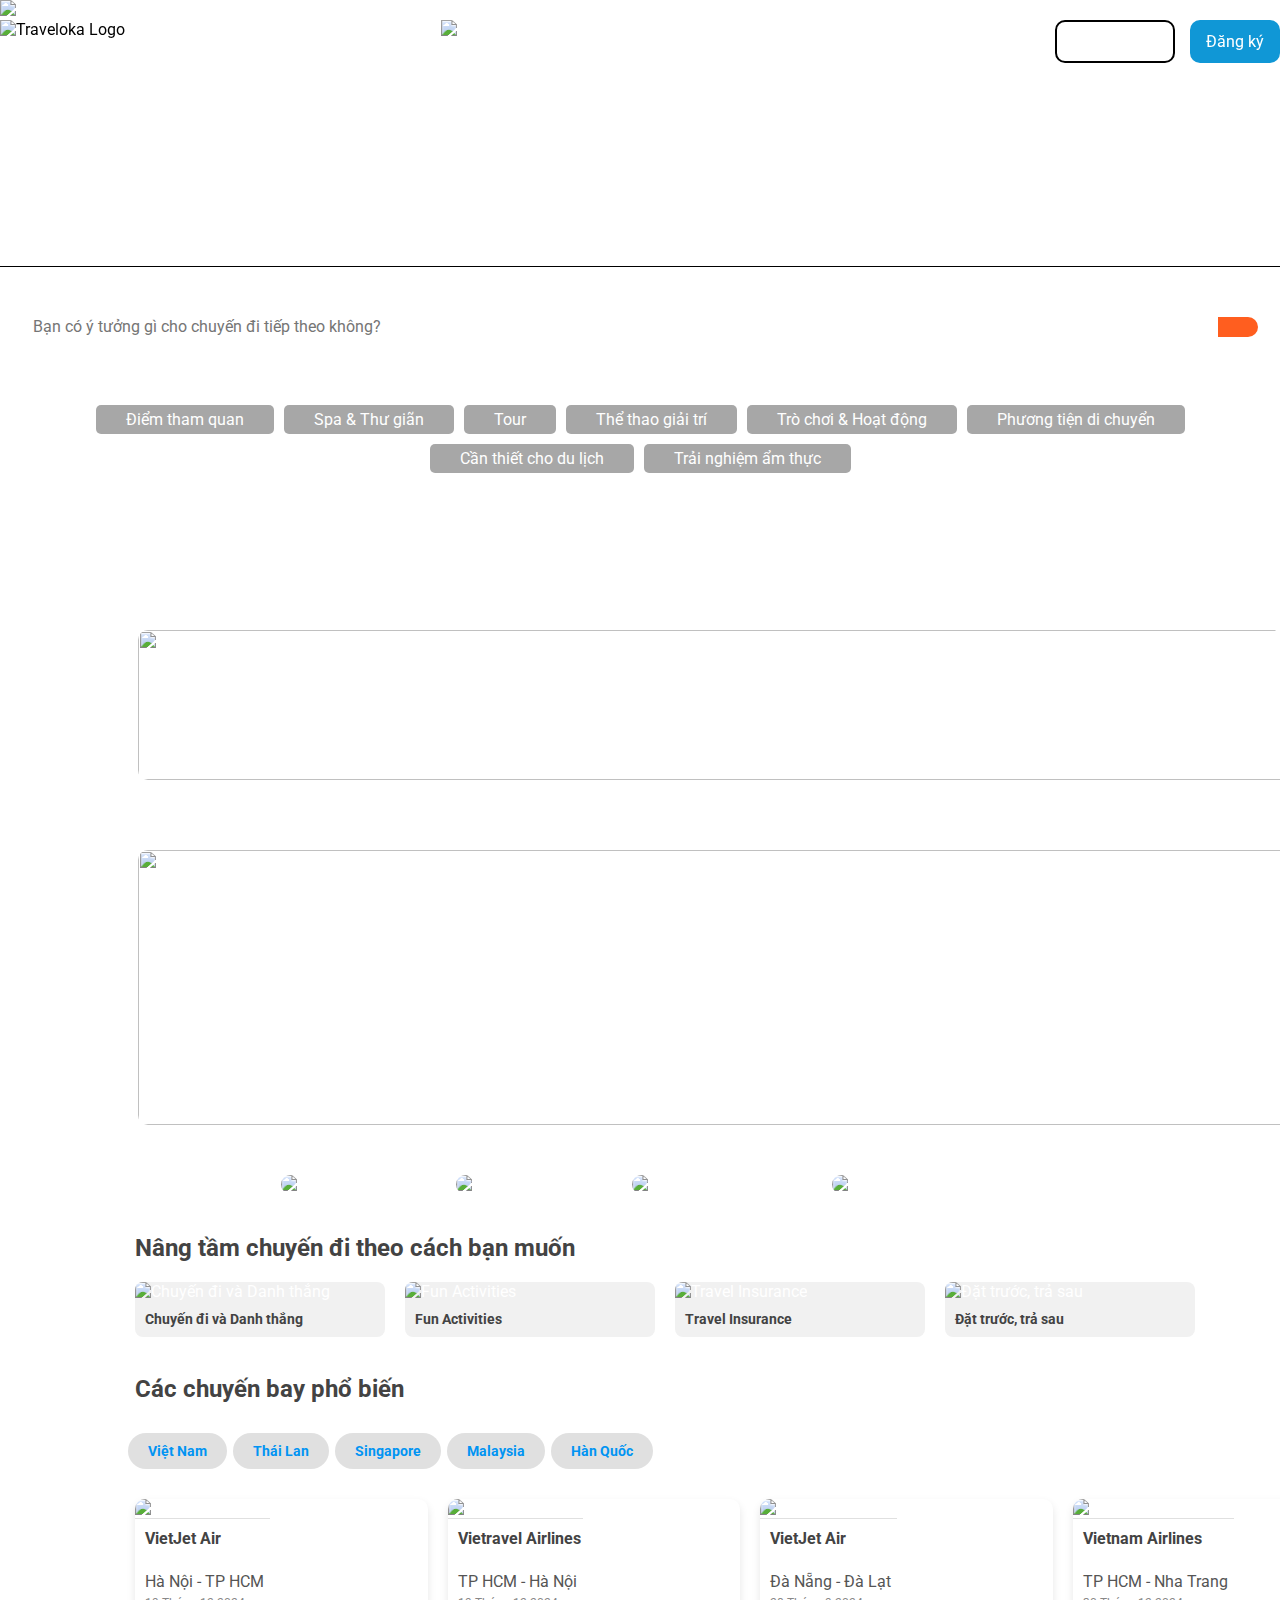
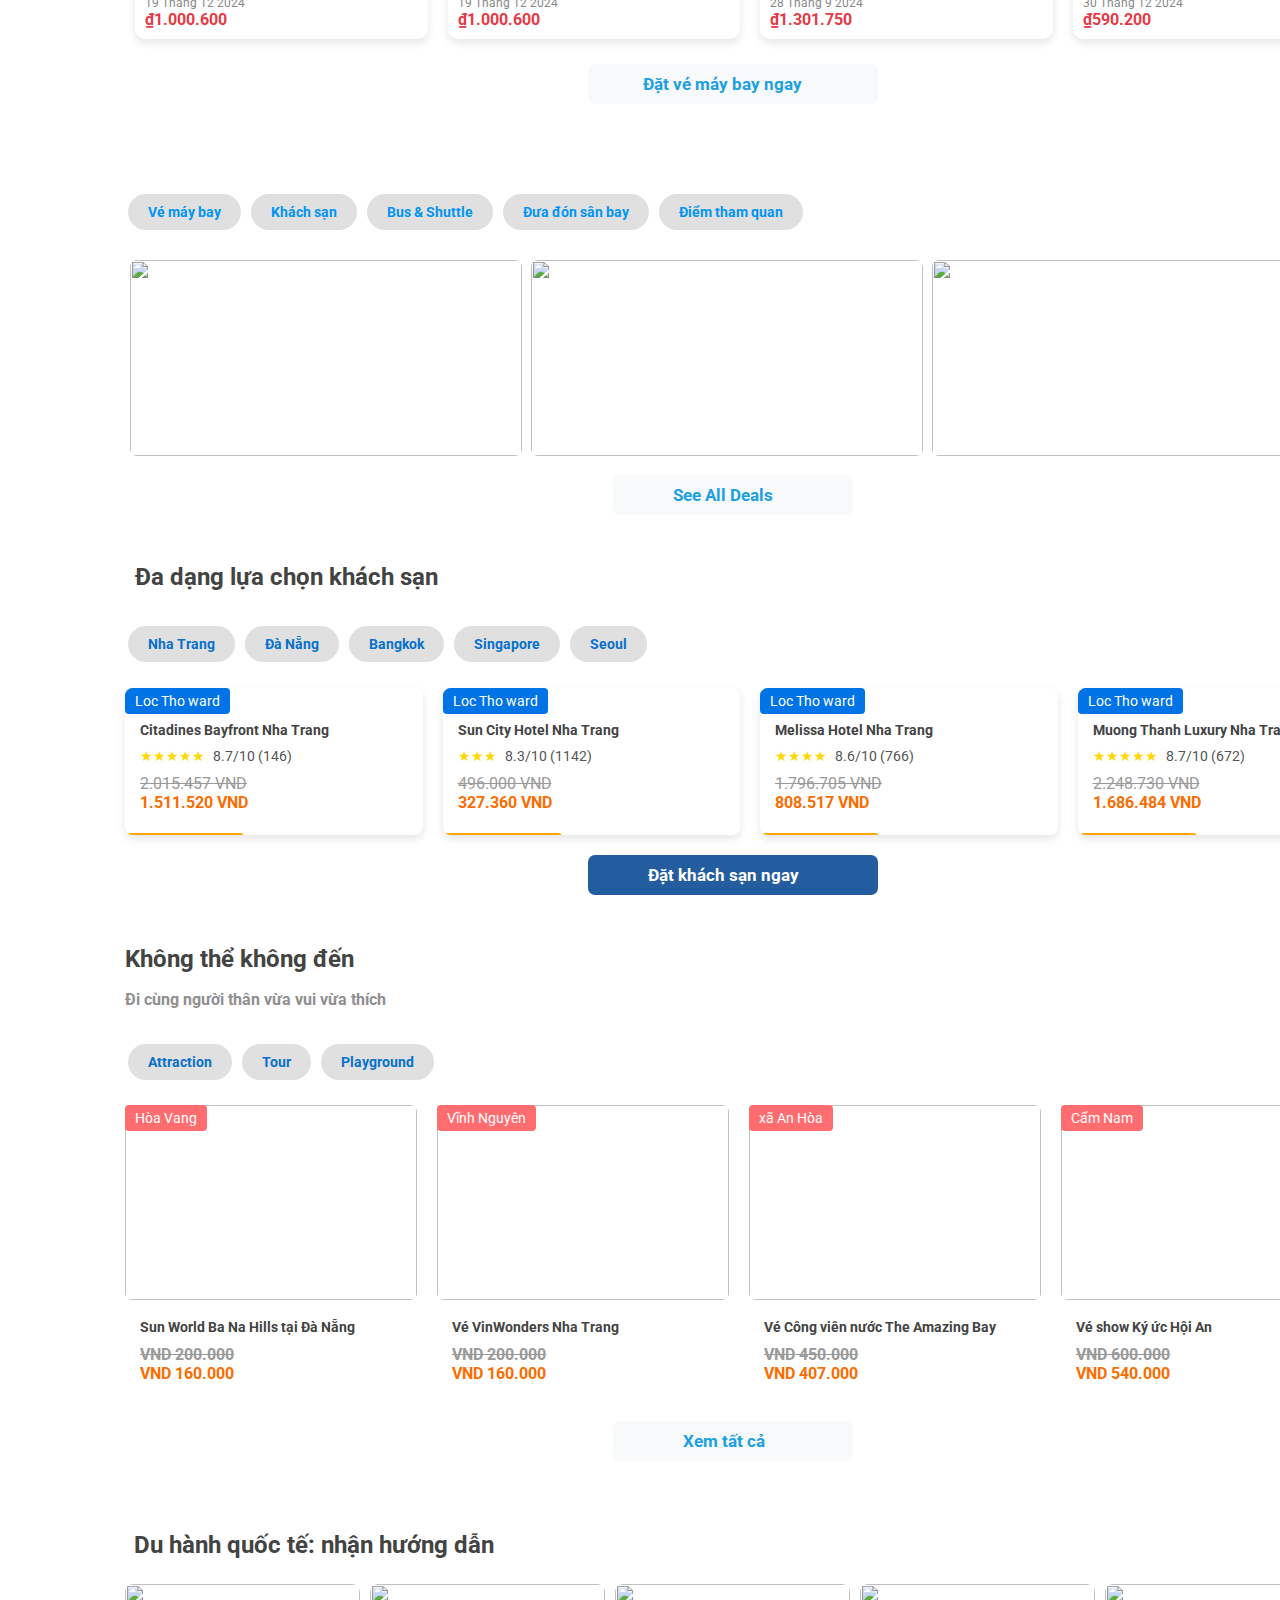
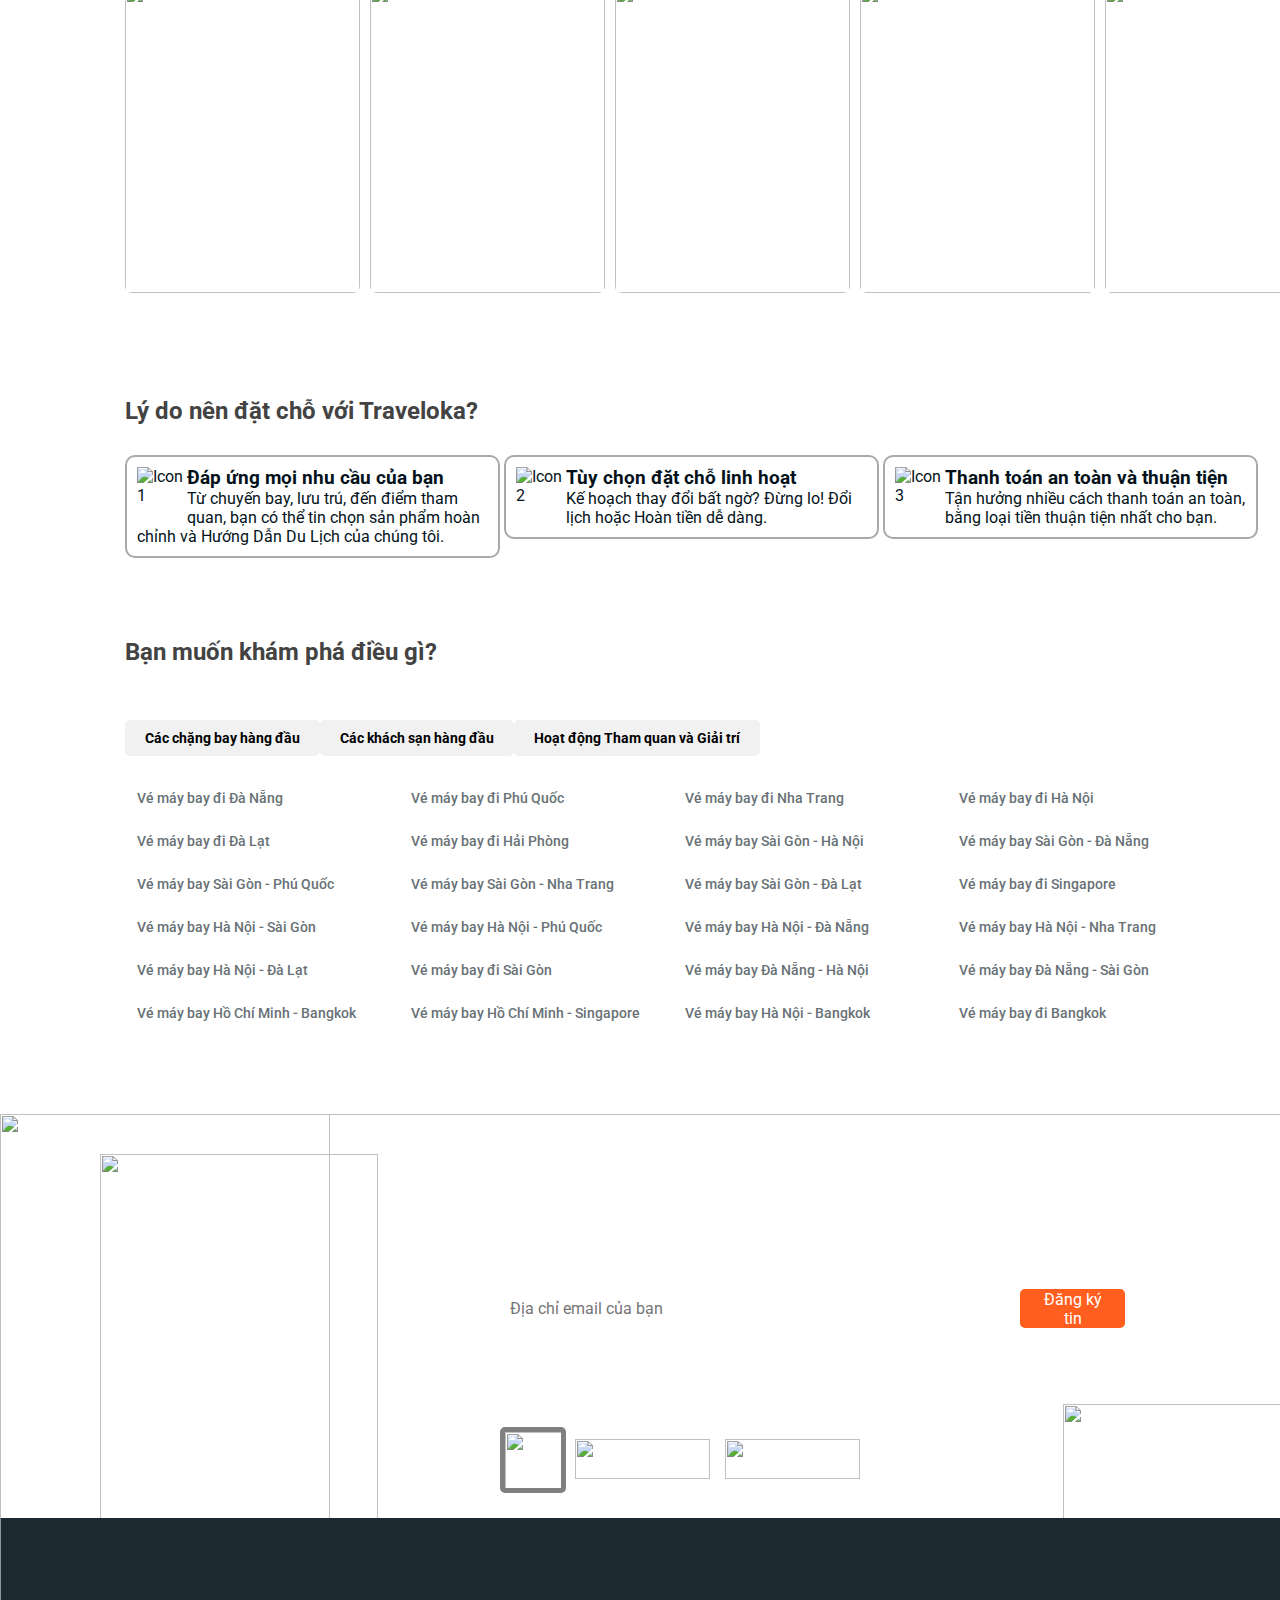
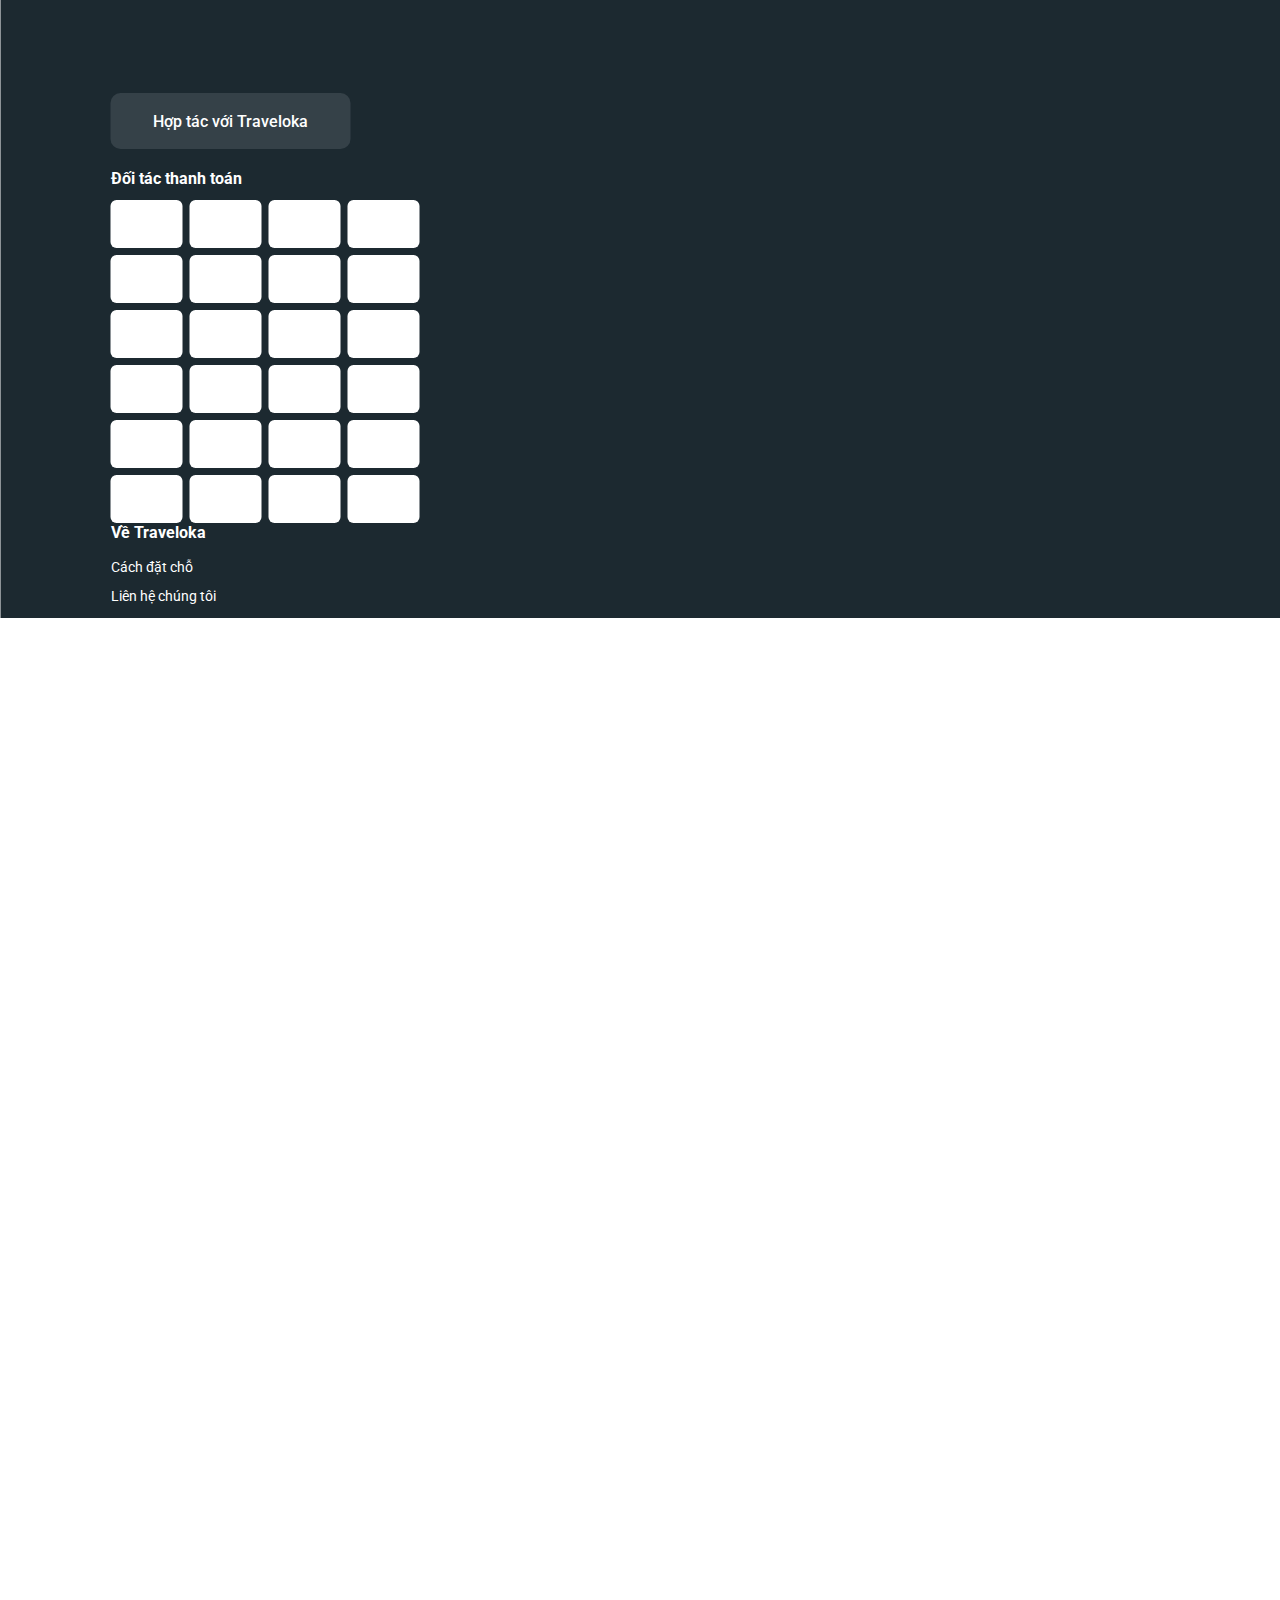
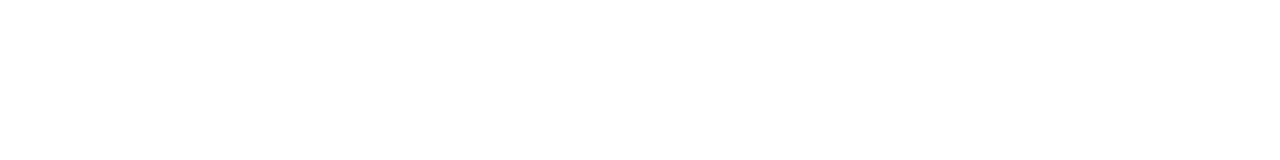
==== index.html @ 3f484670 "Update index.html" ====
<!DOCTYPE html>
<html lang="vi">
<head>
    <meta charset="UTF-8">
    <meta name="viewport" content="width=device-width, initial-scale=1.0">
    <script src="https://kit.fontawesome.com/54f0cb7e4a.js" crossorigin="anonymous"></script>
    <link rel="stylesheet" href="styles.css">
    <title>Traveloka - Nền tảng du lịch hàng đầu Đông Nam Á</title>
</head>
<body>
    <header>
        <div class="background">
            <img src="https://ik.imagekit.io/tvlk/image/imageResource/2023/09/27/1695776209619-17a750c3f514f7a8cccde2d0976c902a.png?tr=q-75"alt="Background Image"/>
            <div class="header-content">
                <div class="header-top">
                    <img
                        src="https://d1785e74lyxkqq.cloudfront.net/_next/static/v2/f/fbab4f587da2242fbe9858fe3e5ba717.svg"
                        alt="Traveloka Logo"
                        class="logo"
                    />
                    <div>
                        <ul>
                            <li class="nav-item currency-menu">
                                <a href="#"><img src="https://d1785e74lyxkqq.cloudfront.net/_next/static/v2/a/a3478fc6e57b8681609c1458bd50cbb9.svg" alt="Flag" class="flag-icon"> VN | VND <i class="fas fa-chevron-down"></i></a>
                                <div class="currency-submenu">
                                    <table>
                                        <thead>
                                            <tr>
                                                <th>Quốc gia & Ngôn ngữ</th>
                                                <th>Tiền tệ</th>
                                            </tr>
                                        </thead>
                                        <tbody>
                                            <tr>
                                                <td><a href="#"><img src="https://d1785e74lyxkqq.cloudfront.net/_next/static/v2/2/225a4c290e89ee22a80b21c45e12dd1e.svg" alt="Indonesia"> Indonesia (English)</a></td>
                                                <td><a href="#">VND Việt Nam Đồng</a></td>
                                            </tr>
                                            <tr><td><a href="#"><img src="https://d1785e74lyxkqq.cloudfront.net/_next/static/v2/2/274f148e89a1be9911f97aa57203b6e9.svg" alt="Global"> Global (English)</a></td><td></td></tr>
                                            <tr><td><a href="#"><img src="https://d1785e74lyxkqq.cloudfront.net/_next/static/v2/8/831d31936756640eb504e6f8b952b87c.svg" alt="Malaysia"> Malaysia (English)</a></td><td></td></tr>
                                            <tr><td><a href="#"><img src="https://d1785e74lyxkqq.cloudfront.net/_next/static/v2/c/cbdcbaca7b4a1f29ff14ad4860ee7052.svg" alt="Philippines"> Philippines (English)</a></td><td></td></tr>
                                            <tr><td><a href="#"><img src="https://d1785e74lyxkqq.cloudfront.net/_next/static/v2/c/c1095f58f94327cc20999c74e23e4c4d.svg" alt="Singapore"> Singapore (English)</a></td><td></td></tr>
                                            <tr><td><a href="#"><img src="https://d1785e74lyxkqq.cloudfront.net/_next/static/v2/f/f57d34b9e02282ceecd38b3d56e4da83.svg" alt="Thailand"> Thailand (English)</a></td><td></td></tr>
                                        </tbody>
                                    </table>
                                </div>
                            </li>
                            <li class="nav-item"><a href="#">Khuyến mại</a></li>
                            <li class="nav-item support-menu">
                                <a href="#">Hỗ trợ <i class="fas fa-chevron-down"></i></a>
                                <ul class="submenu support-submenu">
                                    <li><a href="#"><i class="fas fa-info-circle"></i> Trợ giúp</a></li>
                                    <li><a href="#"><i class="fas fa-phone"></i> Liên hệ chúng tôi</a></li>
                                </ul>
                            </li>
                            <li class="nav-item"><a href="#">Hợp tác với chúng tôi</a></li>
                            <li class="nav-item"><a href="#">Đặt chỗ của tôi</a></li>
                            <li class="nav-item login-btn"><a href="#"><i class="fas fa-user"></i> Đăng nhập</a></li>
                            <li class="nav-item register-btn"><a href="#">Đăng ký</a></li>
                        </ul>
                    </div>
                </div>
    
                <div class="option">
                    <nav>
                        <ul>
                            <li><a href="#">Khách sạn</a></li>
                            <li><a href="#">Vé máy bay</a></li>
                            <li><a href="#">Vé xe khách</a></li>
                            <li><a href="#">Đưa đón sân bay</a></li>
                            <li><a href="#">Cho thuê xe</a></li>
                            <li><a href="#">Hoạt động & Vui chơi</a></li>
                            <li class="more-menu nav-item">
                                <a href="#">More <i class="fas fa-chevron-down"></i></a>
                                <ul class="submenu more-submenu">
                                    <li><a href="#"><i class="fas fa-gift"></i> Combo tiết kiệm</a></li>
                                    <li><a href="#"><i class="fas fa-shield-alt"></i> Bảo hiểm du lịch</a></li>
                                    <li><a href="#"><i class="fas fa-ticket-alt"></i> Phiếu quà tặng</a></li>
                                    <li><a href="#"><i class="fas fa-ship"></i> Du thuyền</a></li>
                                    <li><a href="#"><i class="fas fa-book"></i> Cẩm nang du lịch</a></li>
                                </ul>
                            </li>
                        </ul>
                    </nav>
                </div>

                <div class="title">
                    <h1>Từ Đông Nam Á Đến Thế Giới, Trong Tầm Tay Bạn</h1>
                </div>
                
                <div class="menu-container">
                   <nav>
                    <ul class="menu">
                        <li><a href="#"><i class="fas fa-hotel"></i> Khách sạn</a></li>
                        <li><a href="#"><i class="fas fa-plane"></i> Vé máy bay</a></li>
                        <li><a href="#"><i class="fas fa-bus"></i> Vé xe khách</a></li>
                        <li><a href="#"><i class="fas fa-taxi"></i> Đưa đón sân bay</a></li>
                        <li><a href="#"><i class="fas fa-car"></i> Cho thuê xe</a></li>
                        <li><a href="#"><i class="fas fa-ticket-alt"></i> Hoạt động & Vui chơi</a></li>
                        <li><a href="#"><i class="fas fa-ellipsis-h"></i> Khác</a></li>
                    </ul>
                    </nav>
                </div>
                    <div class="searchbox">
                        <input type="text" placeholder="Bạn có ý tưởng gì cho chuyến đi tiếp theo không?" id="searchInput">
                        <button id="searchButton"><i class="fa fa-search"></i></button>
                    </div>
                    <div class="other">
                        <p>Hoặc chọn một danh mục để mở khóa trải nghiệm tiếp theo của bạn</p>
                    </div>
                    <div class="categories">
                        <span><i class="fas fa-map-marker-alt"></i> Điểm tham quan</span>
                        <span><i class="fas fa-spa"></i> Spa & Thư giãn</span>
                        <span><i class="fas fa-bus"></i> Tour</span>
                        <span><i class="fas fa-futbol"></i> Thể thao giải trí</span>
                        <span><i class="fas fa-gamepad"></i> Trò chơi & Hoạt động</span>
                        <span><i class="fas fa-car"></i> Phương tiện di chuyển</span>
                        <span><i class="fas fa-briefcase"></i> Cần thiết cho du lịch</span>
                        <span><i class="fas fa-utensils"></i> Trải nghiệm ẩm thực</span>
                    </div>

                    <div class="suggestions" id="suggestions">
                        <h2>Những gì mọi người tìm kiếm</h2>
                        <div class="suggestion-items">
                            <span>Black Friday</span>
                            <span>Bái Đính & Tràng An Tour</span>
                            <span>SIM 4G Thái Lan</span>
                            <span>Sun World</span>
                            <span>Thành phố Hồ Chí Minh</span>
                            <span>Nha Trang</span>
                            <span>Đà Nẵng</span>
                            <span>Singapore</span>
                            <span>Hạ Long</span>
                            <span>Thái Lan</span>
                            <span>Bà Nà Hills</span>
                            <span>VinWonders</span>
                            <span>Trải nghiệm mới</span>
                        </div>
                    </div>
                    <div class="trusted-by">
                        <span>Trusted by</span>
                    </div>    
            </div>
        </div>
    </header>
    
    <main>
        <div class="main-content">
            <div class="main11">
                <img src="https://ik.imagekit.io/tvlk/image/imageResource/2024/06/11/1718100345756-7d339af615dd0bd88a48d9fa3bb5e70f.jpeg?tr=q-75,w-1280" alt="">
            </div>
            <div class="main1">
                <img src="https://ik.imagekit.io/tvlk/image/imageResource/2024/06/05/1717580392630-ce728aefbe9a47dad7741f670221b8b6.jpeg?tr=q-75,w-1280" alt="">
            </div>
            <div class="smallmain1">
                <img src="https://ik.imagekit.io/tvlk/image/imageResource/2024/06/05/1717580287404-1031d43edb9c50c3a8ca287bcbf3af09.jpeg?tr=q-75,w-285" alt="cung đường nổi bật">
                <img src="https://ik.imagekit.io/tvlk/image/imageResource/2024/06/05/1717580295030-2e62dded9e704207a3894cf2b6c0a938.jpeg?tr=q-75,w-285" alt="thuong hai bac kinh">
                <img src="https://ik.imagekit.io/tvlk/image/imageResource/2024/06/05/1717580307981-25f32f75aa531a431b12779e09dee09b.jpeg?tr=q-75,w-285" alt="thuong hai hoang chau">
                <img src="https://ik.imagekit.io/tvlk/image/imageResource/2024/06/05/1717580313131-57d559c096a22ed9f65bae9868051467.jpeg?tr=q-75,w-285" alt="thanh do trung khanh">
            </div>
            <div class="up">
                <h2>Nâng tầm chuyến đi theo cách bạn muốn</h2>
                <div class="smallmain2">
                    <div class="card">
                        <img src="https://ik.imagekit.io/tvlk/image/imageResource/2023/06/20/1687227865303-92e8a9f380d1ac6cc541dee7a4d49a88.png?tr=q-75,w-256" alt="Chuyến đi và Danh thắng">
                        <p>Chuyến đi và Danh thắng</p>
                    </div> 
                    <div class="card">
                        <img src="https://ik.imagekit.io/tvlk/image/imageResource/2023/06/20/1687227867984-3c8e84185751a99679e258b0e16bc914.png?tr=q-75,w-256" alt="Fun Activities">
                        <p>Fun Activities</p>
                    </div>
                    <div class="card">
                        <img src="https://ik.imagekit.io/tvlk/image/imageResource/2023/06/20/1687227873526-2c86a7c100d5a4bd96603a7eac3ec60a.png?tr=q-75,w-256" alt="Travel Insurance">
                        <p>Travel Insurance</p>
                    </div>  
                    <div class="card">
                        <img src="https://ik.imagekit.io/tvlk/image/imageResource/2024/03/13/1710299294373-6a6663cee8a14bddecdce31879e096e9.webp?tr=q-75,w-256" alt="Đặt trước, trả sau">
                        <p>Đặt trước, trả sau</p>
                    </div>
                </div>
            </div>
            <div class="flight">
                <div class="titt">
                    <h2><img src="https://ik.imagekit.io/tvlk/image/imageResource/2024/03/21/1711002136291-9aa9885d81f33cafc62a860c5fc2e506.png?_src=imagekit&tr=q-40,h-24" alt="">Các chuyến bay phổ biến</h2>
                </div>
                <div class="tabs">
                    <button class="tab">Việt Nam</button>
                    <button class="tab">Thái Lan</button>
                    <button class="tab">Singapore</button>
                    <button class="tab">Malaysia</button>
                    <button class="tab">Hàn Quốc</button>
                </div>
                <div class="cards">
                    <div class="card1">
                        <div class="image-container">
                            <img src="https://ik.imagekit.io/tvlk/image/imageResource/2019/03/13/1552466374013-a57dacdbc92a9c508c1dbc4c4ceeb5cd.jpeg?tr=q-75,w-320" alt="Hà Nội - TP HCM">
                        </div>
                        <div class="info">
                            <p class="airline">VietJet Air</p><br>
                            <p class="route">Hà Nội - TP HCM</p>
                            <p class="date">19 Tháng 12 2024</p>
                            <p class="price">₫1.000.600</p>
                        </div>
                    </div>
                    <div class="card1">
                        <div class="image-container">
                            <img src="https://ik.imagekit.io/tvlk/image/imageResource/2021/11/25/1637851505067-e5745050cc951e5c9c11b01c1d0ff920.png?tr=q-75,w-320" alt="TP HCM - Hà Nội">
                        </div>
                        <div class="info">
                            <p class="airline">Vietravel Airlines</p><br>
                            <p class="route">TP HCM - Hà Nội</p>
                            <p class="date">19 Tháng 12 2024</p>
                            <p class="price">₫1.000.600</p>
                        </div>
                    </div>
                    <div class="card1">
                        <div class="image-container">
                            <img src="https://ik.imagekit.io/tvlk/image/imageResource/2019/12/17/1576562552167-c0b352557fc46d88eb18b7966824db8f.jpeg?tr=q-75,w-320" alt="Đà Nẵng - Đà Lạt">
                        </div>
                        <div class="info">
                            <p class="airline">VietJet Air</p><br>
                            <p class="route">Đà Nẵng - Đà Lạt</p>
                            <p class="date">28 Tháng 9 2024</p>
                            <p class="price">₫1.301.750</p>
                        </div>
                    </div>
                    <div class="card1">
                        <div class="image-container">
                            <img src="https://ik.imagekit.io/tvlk/image/imageResource/2021/11/25/1637851600794-f02453e5e7d6bc0533503519b44bd817.png?tr=q-75,w-320" alt="TP HCM - Nha Trang">
                        </div>
                        <div class="info">
                            <p class="airline">Vietnam Airlines</p><br>
                            <p class="route">TP HCM - Nha Trang</p>
                            <p class="date">30 Tháng 12 2024</p>
                            <p class="price">₫590.200</p>
                        </div>
                    </div>    
            </div> 
            <div class="ordernow">
                <span><a href="#">Đặt vé máy bay ngay<i class="fas fa-arrow-right"></i></a></span>
            </div> 
            <div class="ticket">
                <div class="tabss">
                    <button class="tab">Vé máy bay</button>
                    <button class="tab">Khách sạn</button>
                    <button class="tab">Bus & Shuttle</button>
                    <button class="tab">Đưa đón sân bay</button>
                    <button class="tab">Điểm tham quan</button>
                </div>
                <div class="vivu">
                    <img src="https://ik.imagekit.io/tvlk/image/imageResource/2024/06/06/1717644159878-5df458a142603ea697ce09d29f097c27.jpeg?tr=q-75,w-427" alt="">
                    <img src="https://ik.imagekit.io/tvlk/image/imageResource/2024/06/08/1717868491249-0fc6a94cc7eb6e2962b76185ee317671.jpeg?tr=q-75,w-427" alt="">
                    <img src="https://ik.imagekit.io/tvlk/image/imageResource/2024/06/08/1717869026790-7627afeb55bffc5310e0816ea3baeb12.jpeg?tr=q-75,w-427" alt="">
                </div>
            </div> 
            <div class="seemore">
                <span><a href="#">See All Deals<i class="fas fa-arrow-right"></i></a></span>
            </div> 
            <div class="multi">
                <div class="dadang">
                    <h2><img src="https://ik.imagekit.io/tvlk/image/imageResource/2024/03/21/1710989220431-43659f7763c46dcbd01c8bd1d3b9bc73.png?_src=imagekit&tr=q-40,h-24" alt="">Đa dạng lựa chọn khách sạn</h2>
                </div>
                <div class="tabsss">
                    <button class="tab">Nha Trang</button>
                    <button class="tab">Đà Nẵng</button>
                    <button class="tab">Bangkok</button>
                    <button class="tab">Singapore</button>
                    <button class="tab">Seoul</button>
                </div>
            <div class="hotel-list">
                <div class="hotel-item">
                        <div class="location">Loc Tho ward</div>
                            <img src="https://ik.imagekit.io/tvlk/apr-asset/dgXfoyh24ryQLRcGq00cIdKHRmotrWLNlvG-TxlcLxGkiDwaUSggleJNPRgIHCX6/hotel/asset/10042791-2073x1380-FIT_AND_TRIM-4deae5db285ef808b747e81b00a3a997.jpeg?_src=imagekit&tr=c-at_max,h-569,q-40,w-320" alt="Citadines Bayfront Nha Trang">
                        <div class="discount">Tiết kiệm 25%</div>
                        <div class="details">
                            <h3>Citadines Bayfront Nha Trang</h3>
                        <div class="rating">
                            <span class="stars">★★★★★</span>
                            <span class="score">8.7/10 (146)</span>
                        </div>
                        <div class="price">
                            <span class="old-price">2.015.457 VND</span><br>
                            <span class="new-price">1.511.520 VND</span>
                        </div>
                    </div>
                </div>
                    <div class="hotel-item">      
                        <div class="location">Loc Tho ward</div>
                            <img src="https://ik.imagekit.io/tvlk/apr-asset/dgXfoyh24ryQLRcGq00cIdKHRmotrWLNlvG-TxlcLxGkiDwaUSggleJNPRgIHCX6/hotel/asset/10025418-0d58c33b40873bc533cea68d2197b751.jpeg?_src=imagekit&tr=c-at_max,h-569,q-40,w-320" alt="Sun City Hotel Nha Trang">
                        <div class="discount">Tiết kiệm 34%</div>
                        <div class="details">
                            <h3>Sun City Hotel Nha Trang</h3>
                            <div class="rating">
                                <span class="stars">★★★</span>
                                <span class="score">8.3/10 (1142)</span>
                            </div>
                            <div class="price">
                                <span class="old-price">496.000 VND</span><br>
                                <span class="new-price">327.360 VND</span>
                            </div> 
                        </div>
                    </div>
                    <div class="hotel-item">   
                        <div class="location">Loc Tho ward</div>
                            <img src="https://ik.imagekit.io/tvlk/apr-asset/dgXfoyh24ryQLRcGq00cIdKHRmotrWLNlvG-TxlcLxGkiDwaUSggleJNPRgIHCX6/hotel/asset/20002678-18c17e56657c672bdb66175e6a9a3042.jpeg?_src=imagekit&tr=c-at_max,h-569,q-40,w-320" alt="Melissa Hotel Nha Trang">
                        <div class="discount">Tiết kiệm 55%</div>
                        <div class="details">
                            <h3>Melissa Hotel Nha Trang</h3>
                            <div class="rating">
                                <span class="stars">★★★★</span>
                                <span class="score">8.6/10 (766)</span>
                            </div>
                            <div class="price">
                                <span class="old-price">1.796.705 VND</span><br>
                                <span class="new-price">808.517 VND</span>
                            </div>
                        </div> 
                    </div>
                    <div class="hotel-item">    
                        <div class="location">Loc Tho ward</div>
                            <img src="https://ik.imagekit.io/tvlk/apr-asset/dgXfoyh24ryQLRcGq00cIdKHRmotrWLNlvG-TxlcLxGkiDwaUSggleJNPRgIHCX6/hotel/asset/10025383-1100x825-FIT_AND_TRIM-d9d3e334bb012f4e2ee181e3be0a34f3.jpeg?_src=imagekit&tr=c-at_max,h-569,q-40,w-320" alt="Muong Thanh Luxury Nha Trang Hotel">
                        <div class="discount">Tiết kiệm 25%</div>
                        <div class="details">
                            <h3>Muong Thanh Luxury Nha Trang Hotel</h3>
                            <div class="rating">
                                <span class="stars">★★★★★</span>
                                <span class="score">8.7/10 (672)</span>
                        </div>
                        <div class="price">
                            <span class="old-price">2.248.730 VND</span><br>
                            <span class="new-price">1.686.484 VND</span>
                        </div>
                    </div> 
                </div>         
            </div>
            <div class="now">
                <span><a href="#">Đặt khách sạn ngay<i class="fas fa-arrow-right"></i></a></span>
            </div>
            <div class="cant">
                <h2>Không thể không đến</h2>
                <span>Đi cùng người thân vừa vui vừa thích</span>
                <div class="tabsss">
                    <button class="tab">Attraction</button>
                    <button class="tab">Tour</button>
                    <button class="tab">Playground</button>
                </div>
            <div class="palace">
                <div class="palace1">
                    <div class="location1">Hòa Vang</div>
                        <img src="https://ik.imagekit.io/tvlk/xpe-asset/AyJ40ZAo1DOyPyKLZ9c3RGQHTP2oT4ZXW+QmPVVkFQiXFSv42UaHGzSmaSzQ8DO5QIbWPZuF+VkYVRk6gh-Vg4ECbfuQRQ4pHjWJ5Rmbtkk=/2000908871772/Sun-World-Ba-Na-Hills-in-Da-Nang--ce8d864c-da07-4dc0-91db-f320fa9fbbeb.jpeg?_src=imagekit&tr=c-at_max,h-569,q-60,w-320" alt="">
                    <div class="details">
                        <h3>Sun World Ba Na Hills tại Đà Nẵng</h3>
                        <div class="price">
                            <span class="old-price">VND 200.000</span><br>
                            <span class="new-price">VND 160.000</span>
                        </div>
                    </div>    
                </div>
                <div class="palace1">
                    <div class="location1">Vĩnh Nguyên</div>
                        <img src="https://ik.imagekit.io/tvlk/xpe-asset/AyJ40ZAo1DOyPyKLZ9c3RGQHTP2oT4ZXW+QmPVVkFQiXFSv42UaHGzSmaSzQ8DO5QIbWPZuF+VkYVRk6gh-Vg4ECbfuQRQ4pHjWJ5Rmbtkk=/2000684219858/VinWonders-Nha-Trang-Tickets--80b15ee9-1b00-482d-a01d-566adef9bc25.jpeg?_src=imagekit&tr=c-at_max,h-569,q-60,w-320" alt="">
                    <div class="details">
                        <h3>Vé VinWonders Nha Trang</h3>
                        <div class="price">
                            <span class="old-price">VND 200.000</span><br>
                            <span class="new-price">VND 160.000</span>
                        </div>
                    </div>    
                </div>
                <div class="palace1">
                    <div class="location1">xã An Hòa</div>
                        <img src="https://ik.imagekit.io/tvlk/xpe-asset/AyJ40ZAo1DOyPyKLZ9c3RGQHTP2oT4ZXW+QmPVVkFQiXFSv42UaHGzSmaSzQ8DO5QIbWPZuF+VkYVRk6gh-Vg4ECbfuQRQ4pHjWJ5Rmbtkk=/7369264504118/The-Amazing-Bay-Water-Park-Tickets-55729c6b-9ac2-42b2-b286-47eed560d9fa.png?_src=imagekit&tr=c-at_max,h-569,q-60,w-320" alt="">
                    <div class="details">
                        <h3>Vé Công viên nước The Amazing Bay</h3>
                        <div class="price">
                            <span class="old-price">VND 450.000</span><br>
                            <span class="new-price">VND 407.000</span>
                        </div>
                    </div>    
                </div>
                <div class="palace1">
                    <div class="location1">Cẩm Nam</div>
                        <img src="https://ik.imagekit.io/tvlk/xpe-asset/AyJ40ZAo1DOyPyKLZ9c3RGQHTP2oT4ZXW+QmPVVkFQiXFSv42UaHGzSmaSzQ8DO5QIbWPZuF+VkYVRk6gh-Vg4ECbfuQRQ4pHjWJ5Rmbtkk=/2001400570194/The-Hoi-An-Memories-Show-Tickets--47c2077a-d86d-4d9a-a470-1ae254618ca5.png?_src=imagekit&tr=c-at_max,h-569,q-60,w-320" alt="">
                    <div class="details">
                        <h3>Vé show Ký ức Hội An</h3>
                        <div class="price">
                            <span class="old-price">VND 600.000</span><br>
                            <span class="new-price">VND 540.000</span>
                        </div>
                    </div>    
                </div>   
            </div>
            </div>
            <div class="seeall">
                <span><a href="#">Xem tất cả<i class="fas fa-arrow-right"></i></a></span>
            </div> 
            <div class="abroad">
                <div class="titleab">
                <h2><img src="https://ik.imagekit.io/tvlk/image/imageResource/2023/06/01/1685632370538-63ea09621bb19474f36a8e6a994f4ab9.png?_src=imagekit&tr=q-40,h-24" alt="">Du hành quốc tế: nhận hướng dẫn</h2>
                </div>
                <div class="destination-list">
                    <div class="destination-item">
                        <img src="https://ik.imagekit.io/tvlk/image/imageResource/2023/06/15/1686809745816-f79a1d39bd05dff74a28980cbb7875b1.png?tr=q-75,w-256" alt="">
                        <div class="destination-info">
                            <h3>Bali</h3>
                            <p>Indonesia</p>
                        </div>
                    </div>
                    <div class="destination-item">
                        <img src="https://ik.imagekit.io/tvlk/image/imageResource/2023/06/15/1686809749394-d6cd1791d20b3255f25cb3fb7a191acc.png?tr=q-75,w-256 " alt="">
                        <div class="destination-info">
                            <h3>Bangkok</h3>
                            <p>Thailand</p>
                        </div>
                    </div>
                    <div class="destination-item">
                        <img src="https://ik.imagekit.io/tvlk/image/imageResource/2023/06/15/1686809753588-b7415ac732c452b9207632846e6c4c3b.png?tr=q-75,w-256" alt="">
                        <div class="destination-info">
                            <h3>Seoul</h3>
                            <p>South Korea</p>
                        </div>
                    </div>
                    <div class="destination-item">
                        <img src="https://ik.imagekit.io/tvlk/image/imageResource/2023/06/15/1686809757422-818b6a6738fa9d78685617becf7e9428.png?tr=q-75,w-256" alt="">
                        <div class="destination-info">
                            <h3>Istanbul</h3>
                            <p>Turkey</p>
                        </div>
                    </div>
                    <div class="destination-item">
                        <img src="https://ik.imagekit.io/tvlk/image/imageResource/2023/06/15/1686809760542-61384b1b7393cf68b60b740abd903861.png?tr=q-75,w-256" alt="">
                        <div class="destination-info">
                            <h3>Liverpool</h3>
                            <p>United Kingdom</p>
                        </div>
                    </div>
                </div>    
            </div>
            <div class="reason">
                <h2>Lý do nên đặt chỗ với Traveloka?</h2>
                <div class="benefit-item">
                    <img src="https://ik.imagekit.io/tvlk/image/imageResource/2023/06/14/1686718236517-bf9a3e5ffd872b781ba2e56e93fe8840.webp?tr=h-64,q-75,w-64" align="left" alt="Icon 1">
                    <h3>Đáp ứng mọi nhu cầu của bạn</h3>
                    <p>Từ chuyến bay, lưu trú, đến điểm tham quan, bạn có thể tin chọn sản phẩm hoàn chỉnh và Hướng Dẫn Du Lịch của chúng tôi.</p>
                </div>
                <div class="benefit-item">
                    <img src="https://ik.imagekit.io/tvlk/image/imageResource/2023/06/14/1686718238370-9ef6b6e0701e9074614951c0bd49930c.webp?tr=h-64,q-75,w-64" align="left" alt="Icon 2">
                    <h3>Tùy chọn đặt chỗ linh hoạt</h3>
                    <p>Kế hoạch thay đổi bất ngờ? Đừng lo! Đổi lịch hoặc Hoàn tiền dễ dàng.</p>
                </div>
                <div class="benefit-item">
                    <img src="https://ik.imagekit.io/tvlk/image/imageResource/2023/06/14/1686718240417-96131eb957c39a098a12d2d7926e3342.webp?tr=h-64,q-75,w-64" align="left" alt="Icon 3">
                    <h3>Thanh toán an toàn và thuận tiện</h3>
                    <p>Tận hưởng nhiều cách thanh toán an toàn, bằng loại tiền thuận tiện nhất cho bạn.</p>
                </div>
            </div>
            <div class="explore">
                <h2>Bạn muốn khám phá điều gì?</h2>
                <div class="tabs">
                    <button class="tab-button">Các chặng bay hàng đầu</button>
                    <button class="tab-button">Các khách sạn hàng đầu</button>
                    <button class="tab-button">Hoạt động Tham quan và Giải trí</button>
                </div>
                <div id="flights" class="tab-content">
                    <ul class="flights-list">
                        <li><a href="#">Vé máy bay đi Đà Nẵng</a></li>
                        <li><a href="#">Vé máy bay đi Phú Quốc</a></li>
                        <li><a href="#">Vé máy bay đi Nha Trang</a></li>
                        <li><a href="#">Vé máy bay đi Hà Nội</a></li>
                        <li><a href="#">Vé máy bay đi Đà Lạt</a></li>
                        <li><a href="#">Vé máy bay đi Hải Phòng</a></li>
                        <li><a href="#">Vé máy bay Sài Gòn - Hà Nội</a></li>
                        <li><a href="#">Vé máy bay Sài Gòn - Đà Nẵng</a></li>
                        <li><a href="#">Vé máy bay Sài Gòn - Phú Quốc</a></li>
                        <li><a href="#">Vé máy bay Sài Gòn - Nha Trang</a></li>
                        <li><a href="#">Vé máy bay Sài Gòn - Đà Lạt</a></li>
                        <li><a href="#">Vé máy bay đi Singapore</a></li>
                        <li><a href="#">Vé máy bay Hà Nội - Sài Gòn</a></li>
                        <li><a href="#">Vé máy bay Hà Nội - Phú Quốc</a></li>
                        <li><a href="#">Vé máy bay Hà Nội - Đà Nẵng</a></li>
                        <li><a href="#">Vé máy bay Hà Nội - Nha Trang</a></li>
                        <li><a href="#">Vé máy bay Hà Nội - Đà Lạt</a></li>
                        <li><a href="#">Vé máy bay đi Sài Gòn</a></li>
                        <li><a href="#">Vé máy bay Đà Nẵng - Hà Nội</a></li>
                        <li><a href="#">Vé máy bay Đà Nẵng - Sài Gòn</a></li>
                        <li><a href="#">Vé máy bay Hồ Chí Minh - Bangkok</a></li>
                        <li><a href="#">Vé máy bay Hồ Chí Minh - Singapore</a></li>
                        <li><a href="#">Vé máy bay Hà Nội - Bangkok</a></li>
                        <li><a href="#">Vé máy bay đi Bangkok</a></li>
                    </ul>
                </div>
            </div>
            <div class="always">
                <div class="back1">
                    <img src="https://ik.imagekit.io/tvlk/image/imageResource/2023/06/08/1686193661791-d09fe628fd8f9b6c377a91b30628d0b2.png?tr=q-75" alt="">
                </div>
                    <img src="https://ik.imagekit.io/tvlk/image/imageResource/2023/07/25/1690270103782-21cfb448585a35be06cda74cae2d82aa.png?tr=q-75" alt="">
                <div class="back2">
                    <img src="https://ik.imagekit.io/tvlk/image/imageResource/2023/07/03/1688370082420-ea9f0f5530ce9e6a7b36fcec8aa60664.png?tr=q-75" alt="">
                </div>
                <div class="taito">Luôn được cập nhật về các lời khuyên du lịch, đề xuất và khuyến mãi mới nhất.</div>
                <div class="back3">
                    <img src="https://ik.imagekit.io/tvlk/image/imageResource/2023/06/05/1685932290700-ea7123964ddb7be49d634302d707eede.webp?tr=q-75" alt="">
                </div>
                <div class="mail">
                    <input type="email" placeholder="Địa chỉ email của bạn" id="searchInputt">
                    <button id="search"><p>Đăng ký tin</p></button>
                </div>
                <div class="have">
                    <p>Có chuyến đi mơ ước của bạn trong tầm tay của bạn. Tải xuống ứng dụng.</p>
                </div>
                    <div class="qr">
                        <img src="https://ik.imagekit.io/tvlk/image/imageResource/2023/06/05/1685932333390-f442fb93a4dc254d3c4f6771dd04b4ad.png?tr=q-75" alt="">
                    </div>
                    <div class="ggplay">
                        <img src="https://d1785e74lyxkqq.cloudfront.net/_next/static/v2/f/f519939e72eccefffb6998f1397901b7.svg" alt="">
                    </div>
                    <div class="apple">
                        <img src="https://d1785e74lyxkqq.cloudfront.net/_next/static/v2/1/18339f1ae28fb0c49075916d11b98829.svg" alt="">
                    </div>
            </div>  
            <div class="last">
                <div class="tra">
                    <img src="https://d1785e74lyxkqq.cloudfront.net/_next/static/v2/a/ad89f39fe62c8b500e6f9a25fa4427d8.svg" alt=""></div>
                    <div class="certi">
                        <img src="https://ik.imagekit.io/tvlk/image/imageResource/2017/12/13/1513150321127-5096be77d2a19401b476853e54ba2cc6.svg?tr=h-35,q-75"  alt="">
                        <img src="https://ik.imagekit.io/tvlk/image/imageResource/2021/05/10/1620638808154-e6c02ed786235ab59252628a9aa9b715.png?tr=h-35,q-75"  alt="">
                        <img src="https://ik.imagekit.io/tvlk/image/imageResource/2019/09/23/1569229181629-eeb038ad844874f951326d0a8534bf48.png?tr=q-75,w-100"  alt="">
                    </div>
                    <div class="certi1">
                        <img src="https://ik.imagekit.io/tvlk/image/imageResource/2019/09/23/1569229181629-eeb038ad844874f951326d0a8534bf48.png?tr=q-75,w-100" alt="">
                    </div>
                    <div class="coor">
                        <h3><i class="fas fa-handshake"></i> Hợp tác với Traveloka</h3>
                    </div>
                    <div class="payment">
                        <h4>Đối tác thanh toán</h4>
                    </div>
                <div class="banking">   
                    <div class="bank"><img src="https://ik.imagekit.io/tvlk/image/imageResource/2019/05/20/1558339548088-c536c896b175cb38f99a31f5dd2a989a.png?tr=h-19,q-75,w-57" alt=""></div>
                    <div class="bank"><img src="https://ik.imagekit.io/tvlk/image/imageResource/2019/05/20/1558339578215-99466ea3d377ada2939bf2117df21b11.png?tr=h-19,q-75,w-57" alt=""></div>
                    <div class="bank"><img src="https://ik.imagekit.io/tvlk/image/imageResource/2022/07/08/1657286372391-45dab552eed9b787bfc93547e26c6d87.png?tr=h-19,q-75,w-57" alt=""></div>
                    <div class="bank"><img src="https://ik.imagekit.io/tvlk/image/imageResource/2019/05/20/1558339553631-9cebb9f6a7a3b0e427b7a2d9da2fd8c0.png?tr=h-19,q-75,w-57" alt=""></div>
                    <div class="bank"><img src="https://ik.imagekit.io/tvlk/image/imageResource/2019/05/20/1558339557703-5697f31b3e12a942eabc0f613bff8fb9.png?tr=h-19,q-75,w-57" alt=""></div>
                    <div class="bank"><img src="https://ik.imagekit.io/tvlk/image/imageResource/2019/05/20/1558339567663-c7c5e25757f0d69375aa6de6ad57958f.png?tr=h-19,q-75,w-57" alt=""></div>
                    <div class="bank"><img src="https://ik.imagekit.io/tvlk/image/imageResource/2021/04/07/1617781232473-330f36367feac4132c5af1b3df54d3f1.png?tr=h-19,q-75,w-57" alt=""></div>
                    <div class="bank"><img src="https://ik.imagekit.io/tvlk/image/imageResource/2019/05/20/1558339648624-307f4a5f54e873a6c9f272673f193062.png?tr=h-19,q-75,w-57" alt=""></div>
                    <div class="bank"><img src="https://ik.imagekit.io/tvlk/image/imageResource/2019/05/20/1558339663962-2037bef017440339eda165360a5e239f.png?tr=h-19,q-75,w-57" alt=""></div>
                    <div class="bank"><img src="https://ik.imagekit.io/tvlk/image/imageResource/2019/05/20/1558339666745-2be0cc98504595cda91d0a2a5342a20b.png?tr=h-19,q-75,w-57" alt=""></div>
                    <div class="bank"><img src="https://ik.imagekit.io/tvlk/image/imageResource/2021/04/07/1617781263528-febaf8c61699a7df689ffbd475abd453.png?tr=h-19,q-75,w-57" alt=""></div>
                    <div class="bank"><img src="https://ik.imagekit.io/tvlk/image/imageResource/2021/04/07/1617781253184-2ef4eea06e759ab13bc30fac59e715ad.png?tr=h-19,q-75,w-57" alt=""></div>
                    <div class="bank"><img src="https://ik.imagekit.io/tvlk/image/imageResource/2021/04/07/1617781255909-7089100c4728a3cc8d3c1822b2bd2e8c.png?tr=h-19,q-75,w-57" alt=""></div>
                    <div class="bank"><img src="https://ik.imagekit.io/tvlk/image/imageResource/2021/04/07/1617781266437-5664d3dc5b8c688df3f83af1af5d3f6d.png?tr=h-19,q-75,w-57" alt=""></div>
                    <div class="bank"><img src="https://ik.imagekit.io/tvlk/image/imageResource/2021/04/07/1617781273499-667dfd2c1d23335dac1689bdd1b3e187.png?tr=h-19,q-75,w-57" alt=""></div>
                    <div class="bank"><img src="https://ik.imagekit.io/tvlk/image/imageResource/2021/04/07/1617781276401-2ee9043e84971e72e57a1b29db6f3062.png?tr=h-19,q-75,w-57" alt=""></div>
                    <div class="bank"><img src="https://ik.imagekit.io/tvlk/image/imageResource/2021/04/07/1617781279477-47b2a8f5bcf3cba19f9e518cf59627a7.png?tr=h-19,q-75,w-57" alt=""></div>
                    <div class="bank"><img src="https://ik.imagekit.io/tvlk/image/imageResource/2021/04/07/1617781283882-14484fab2f2d958a1b2917dd450d31ac.png?tr=h-19,q-75,w-57" alt=""></div>
                    <div class="bank"><img src="https://ik.imagekit.io/tvlk/image/imageResource/2021/04/07/1617781286986-ff7313b2a822727d5940a3ed2793bad5.png?tr=h-19,q-75,w-57" alt=""></div>
                    <div class="bank"><img src="https://ik.imagekit.io/tvlk/image/imageResource/2021/04/07/1617781292722-ef87e62f12612a44e0f1640d4b646033.png?tr=h-19,q-75,w-57" alt=""></div>
                    <div class="bank"><img src="https://ik.imagekit.io/tvlk/image/imageResource/2021/04/07/1617781296885-a206730836975c02b8ce75a732f00caf.png?tr=h-19,q-75,w-57" alt=""></div>
                    <div class="bank"><img src="https://ik.imagekit.io/tvlk/image/imageResource/2023/08/15/1692080909650-a3f029d37be4c1276ba654d495401b42.png?tr=h-19,q-75,w-57" alt=""></div>
                    <div class="bank"><img src="https://ik.imagekit.io/tvlk/image/imageResource/2023/08/15/1692094839134-e4b4b67ef82e8c19bb19e63d27b0f3ad.png?tr=h-19,q-75,w-57" alt=""></div>
                    <div class="bank"><img src="https://ik.imagekit.io/tvlk/image/imageResource/2023/09/05/1693889881129-067ff04a7017b5d3be141e04000ade34.png?tr=h-19,q-75,w-57" alt=""></div>
                </div>   
            <div class="footer-container">
                <div class="footer">
                    <h3>Về Traveloka</h3>
                    <ul>
                        <li><a href="#">Cách đặt chỗ</a></li>
                        <li><a href="#">Liên hệ chúng tôi</a></li>
                        <li><a href="#">Trợ giúp</a></li>
                        <li><a href="#">Tuyển dụng</a></li>
                        <li><a href="#">Về chúng tôi</a></li>
                        <li><a href="#">Tính năng mới ra mắt</a></li>
                    </ul>
                <div class="footer">
                    <h3>Sản phẩm</h3>
                        <ul>
                            <li><a href="#">Khách sạn</a></li>
                            <li><a href="#">Vé máy bay</a></li>
                            <li><a href="#">Vé xe khách</a></li>
                            <li><a href="#">Đưa đón sân bay</a></li>
                            <li><a href="#">Cho thuê xe</a></li>
                            <li><a href="#">Hoạt động & Vui chơi</a></li>
                            <li><a href="#">Du thuyền</a></li>
                            <li><a href="#">Biệt thự</a></li>
                            <li><a href="#">Căn hộ</a></li>
                        </ul>
                </div>
                <div class="footer">
                    <h3>Khác</h3>
                    <ul>
                        <li><a href="#">Traveloka Affiliate</a></li>
                        <li><a href="#">Traveloka Blog</a></li>
                        <li><a href="#">Chính Sách Quyền Riêng</a></li>
                        <li><a href="#">Điều khoản & Điều kiện</a></li>
                        <li><a href="#">Quy chế hoạt động</a></li>
                        <li><a href="#">Đăng ký nơi nghỉ của bạn</a></li>
                        <li><a href="#">Đăng ký doanh nghiệp hoạt động du lịch của bạn</a></li>
                        <li><a href="#">Khu vực báo chí</a></li>
                        <li><a href="#">Vulnerability Disclosure Program</a></li>
                    </ul>
                </div>    
                </div>
            </div>
            </div>         
        </div>
    </main>
    <script src="script.js"></script>
</body>
</html>
---- styles.css ----
@import url('https://fonts.googleapis.com/css2?family=Roboto:wght@100;300;500;700&display=swap');

:root {
    --main-color: #6DBFE2;
}

* {
    margin: 0;
    padding: 0;
    box-sizing: border-box;
    font-family: "Roboto", sans-serif;
}

body {
    /* background-color: #1e3a5f; */
    color: #fff;
}

ul {
    list-style: none;
}

a {
    text-decoration: none;
    transition: background-color 0.3s;
}

header .header-content {
    position: absolute;
    top: 0;
    left: 50%;
    transform: translateX(-50%);
    right: 0;
    z-index: 1;
    color: white;
    padding-top: 10px;
    width: 1300px;
}

header .header-top {
    padding: 10px;
    position: -webkit-sticky; 
    position: sticky;
    top: 0;
    display: flex;
    justify-content: space-between;
    color: black; /* Change text color to black */
}

header .header-top .logo {
    position: relative;
    width: 135px;
    height: auto;
}

header .header-top>div>ul {
    display: flex;
}

header .header-top>ul {
    border: 1px solid none;
    padding: 5px 10px;
}

header .header-top a {
    color: white;
}

.flag-icon {
    width: 20px; 
    height: auto;
    margin-right: 5px; 
    vertical-align: middle; 
}

.nav-item a i.fa-chevron-down {
    color: white;
}

.nav-item {
    padding: 10px 15px;
    border-radius: 10px;
    position: relative;
}

.nav-item:hover {
    background-color: rgba(0, 0, 0, 0.463);
}

header .login-btn {
    border: 2px solid black;
    margin: 0 15px;
}

header .login-btn i {
    padding-right: 8px; 
}

header .login-btn:hover {
    background-color: rgba(31, 29, 29, 0.463);
}

header .register-btn {
    width: 90px;
    background-color: rgb(16, 151, 214);
    display: flex;
    justify-content: center;
    align-items: center;
}

header .register-btn:hover {
    background-color: rgb(13, 99, 170);
}

header .option {
    padding: 10px;
    position: relative;
    z-index: 100;
    color: white; 
}

header .option ul {
    display: flex;
    gap: 20px;
}

header .option li {
    font-weight: bold;
    border: 1px solid none;
    border-radius: 10px;
    padding: 5px 10px;
}

header .option li:hover {
    background-color: rgba(29, 28, 28, 0.463);
}

header .option a {
    color: white;
}

header .option a i {
    font-size: 10px; 
}

.submenu {
    width: 200px; 
    position: absolute;
    top: 100%;
    left: 0;
    background-color: white;
    color: black;
    padding: 10px;
    border-radius: 5px;
    box-shadow: 0 4px 8px rgba(0, 0, 0, 0.1);
    transform: scale(1, 0);
    transform-origin: top;
    transition-duration: 0.5s;
    z-index: 3; 
    display: flex;
    flex-direction: column;
}

.submenu li {
    padding: 10px 0;
    border-bottom: 0px solid black;
}

.submenu li:hover{
    background-color: rgba(170, 160, 160, 0.463);
}

.submenu li a {
    display: flex;
    align-items: center;
    color: grey;
}

.submenu li a i {
    padding-right: 10px; 
}

.support-menu.active .submenu,
.more-menu.active .submenu {
    transform: scale(1, 1);
}

.currency-submenu {
    width: auto; /* Change this from 300px to auto */
    max-width: 500px; /* Add max-width to prevent it from being too wide */
    position: absolute;
    top: 100%;
    left: 0;
    background-color: white;
    color: black;
    padding: 10px;
    border-radius: 5px;
    box-shadow: 0 4px 8px rgba(0, 0, 0, 0.1);
    transform: scale(1, 0);
    transform-origin: top;
    transition-duration: 0.5s;
    z-index: 3;
}

.currency-submenu table {
    width: 500px; /* Change this from 400px to 100% */
    border-collapse: collapse;
}

.currency-submenu th, .currency-submenu td {
    padding: 5px 10px;
    text-align: left;
}

.currency-submenu th + th, .currency-submenu td + td {
    border-left: 1px solid #ddd;
}

.currency-submenu a {
    display: flex;
    align-items: center;
    padding: 5px 0;
    color: black; /* Ensure text color is black */
}

.currency-submenu img {
    width: 20px;
    height: auto;
    margin-right: 5px;
}

.currency-submenu a:hover {
    background-color: rgba(170, 160, 160, 0.463);
}

.currency-menu.active .currency-submenu {
    transform: scale(1, 1);
}



header .title {
    text-align: center;
    margin-top: 25px;
    font-size: 17px;
    color: white;
}

header .menu-container {
    padding: 10px;
    text-align: center;
    margin-top: 20px;
    border-bottom: 1px solid black;
}

header .menu {
    list-style: none;
    padding: 0;
    margin: 0 auto;
    display: flex;
    justify-content: center;
    gap: 20px;
}

header .menu li {
    margin: 0 10px;
}

header .menu li a {
    text-decoration: none;
    color: #fff;
    font-size: 16px;
    display: flex;
    align-items: center;
    padding: 10px 15px;
    border-radius: 25px;
    transition: background-color 0.3s;
}

header .menu li a i {
    margin-right: 8px;
}

header .menu li a:hover {
    background-color: #fff;
    color: #ff6f61;
    padding: 10px 15px;
    border-radius: 25px;
}

header .background {
    position: relative;
    height: 560px;
    width: 100%;
    z-index: 0;
    overflow: hidden;
}

header .background img {
    width: 100%;
    height: 100%;
    object-fit: cover;
    position: absolute;
    top: 0;
    left: 0;
}

.searchbox {
    display: flex;
    align-items: center;
    justify-content: center;
    width: 95%;
    margin: 20px auto;
    padding-top: 20px;

}

#searchInput {
    width: 100%;
    padding: 10px;
    border: none;
    border-radius: 10px 0 0 10px;
    outline: none;
    font-size: 16px;
}

#searchButton {
    padding: 10px 20px;
    border: none;
    background-color:rgb(255, 94, 31);
    color: white;
    border-radius: 0 10px 10px 0;
    cursor: pointer;
    font-size: 16px;
}

.categories {
    display: flex;
    justify-content: center;
    flex-wrap: wrap;
    gap: 10px;
    margin: 20px 0;
}

.categories span {
    padding: 5px 30px;
    background-color: rgba(34, 34, 34, 0.401);
    border-radius: 5px;
    cursor: pointer;
}

.categories span:hover {
    background-color: rgba(0, 0, 0, 0.7);
}
.other{
    display: flex;
    align-items: center;
    justify-content: center;
}
.suggestions {
    display: none;
    background-color: #222;
    padding: 20px 20px;
    border-radius: 10px;
    margin-top: 10px;
    height: 50vh;
    width: 90vw;
    z-index: 2;
}

.suggestions h2 {
    font-size: 18px;
    margin-bottom: 10px;
}

.suggestion-items {
    display: flex;
    flex-wrap: wrap;
    gap: 17px;
}

.suggestion-items span {
    background-color: none;
    padding: 10px 30px;
    border: 2px solid #333;
    border-radius: 5px;
    cursor: pointer;
    transition: background-color 0.3s;
}

.suggestion-items span:hover {
    background-color: #444;
}
.trusted-by{
    display: flex;
    align-items: center;
    justify-content: center;
    font-style: italic;
}
.main-content{
    width: 100%;
    height: 6000px;
    border-radius: 100px 100px 0 0;
    box-sizing: border-box;
    position: absolute;
    left: 50%;
    transform: translateX(-50%);
    right: 0;
    overflow: hidden;
}

.main1 img{
    display: flex;
    margin-top: 70px;
    margin-left: 138px;
    width: 1200px;
    height: 275px;
    border-radius: 10px;
}
.main11  img{
    display: flex;
    margin-top: 70px;
    margin-left: 138px;
    width: 1200px;
    height: 150px;
    border-radius: 10px;
}
.smallmain1{
    margin: 20px;
}
.smallmain1 img{
    border-radius: 10px;
}

.main-content .smallmain1{
    display: flex;
    align-items: center;
    justify-content: center;
    gap: 20px;
    margin-top: 50px;
}

.up h2{
    margin-left: 135px;
    color: rgba(67,67,67,1.00);
    font-size: 24px;
    line-height: 28px;
    margin-top: 40px;
}

.up .card {
    display: inline-block;
    margin: 10px;
    margin-top: 20px;
    background-color: #f1f1f1;
    border-radius: 8px;
    overflow: hidden;
    width: 250px;
    transition: background-color 0.3s, color 0.3s;
}
.up .card img {
    width: 100%;
    height: auto;
}
.up .card p {
    padding: 10px;
    margin: 0;
    font-weight: 700;
    color: rgba(67,67,67,1.00);
    font-size: 14px;
}

.main-content .smallmain2{
    display: flex;
    margin-left: 125px;
}
.flight{ 
   height: 800px;
   width: 1250px;
   transform: translateX(10%);
   position: absolute;
}
.flight .titt img{
    margin-top: 50px;
    padding-right: 10px;

}
.flight h2{
    color: rgba(67,67,67,1.00);
}
.tabs {
    display: flex;
    justify-content: flex-start;
    margin-bottom: 20px;
    margin-top: 30px;
}

.tab {
    padding: 10px 20px;
    margin: 0 3px;
    background-color: #e0e0e0;
    border: none;
    border-radius: 20px;
    cursor: pointer;
    transition: background-color 0.3s;
    font-weight: 700;
    color:rgba(1,148,243,1.00);
    font-size: 14px;
}
.tab:hover {
    background-color: #007bff;
    color: white;
}
.cards {
    display: flex;
    justify-content: center;
}
.cards img{  
    height: 290px;
    width: 310px;
    border-bottom: 1px solid #e0e0e0;
}
.card1 {
    border-radius: 10px;
    box-shadow: 0 4px 8px rgba(0, 0, 0, 0.1);
    margin: 10px;
    width: 300px;
    overflow: hidden;
    transition: transform 0.2s;
}
.card1:hover {
    transform: translateY(-5px);
}
.info{
    margin: 10px 10px;
}
.info .airline {
    font-weight: bold;
    margin: 0;
    color: rgba(67,67,67,1.00);
}
.info .route {
    color: #555;
    margin: 5px 0;
}

.info .date {
    color: #888;
    font-size: 12px;
}

.info .price {
    color: #e63946;
    font-weight: bold;

}
.ordernow{
    display: flex;
    align-items: center;
    height: 40px;
    width: 290px;
    margin-left: 37%;
    margin-top: 15px;
    background-color: rgba(247, 249, 250, 1.00);
    border-radius: 7px;
}
.ordernow i{
    padding-left: 7px;
    color: rgba(27,160,226,1.00);
}
.ordernow a{
    color: rgba(27,160,226,1.00);
    margin-left: 55px;
    font-weight: 700;   
    font-size: 17px;
}
.tabss{
    margin-top: 90px;
    font-weight: 700;
}
.ticket img{
    width: 392px;
    height: 196px;
    margin-top: 30px;
    margin-left:5px ;
    border-radius: 7px;
}
.seemore{
    display: flex;
    align-items: center;
    height: 40px;
    width: 240px;
    margin-left: 39%;   
    margin-top: 15px;
    background-color: rgba(247, 249, 250, 1.00);
    border-radius: 7px;
}

.seemore i{
    padding-left: 7px;
    color: rgba(27,160,226,1.00);
    align-items: center;
    justify-content: center;
    
}

.seemore a{
    color: rgba(27,160,226,1.00);
    margin-left: 60px;
    font-weight: 700;   
    font-size: 17px;
}

.multi .dadang img{
    margin-top: 70px;
    padding-right: 10px; 
}

.multi .tab{
    color: rgba(7,112,205,1.00);    
}

.multi .tabsss{
    margin-top: 35px;
    font-weight: 700;
}

.hotel-list {
    display: flex;
    gap: 20px;
    margin-top: 26px;
}

.hotel-item {
    background-color: #fff;
    border-radius: 8px;
    overflow: hidden;
    box-shadow: 0 4px 8px rgba(0, 0, 0, 0.1);
    width: 100%;
    position: relative;
}

.location {
    background-color: #0073e6;
    color: white;
    padding: 5px 10px;
    position: absolute;
    border-radius: 4px;
    font-size: 14px;
}

.hotel-list img{
    width: 100%;
    height: 195px;
    object-fit: cover;
}

.discount {
    background-color: orange;
    color: white;
    padding: 5px 10px;
    position: absolute;
    top: 145px;
    border-radius: 4px;
}

.details {
    padding: 15px;
    margin-bottom: 8px;
}

.details h3 {
    margin: 0 0 10px 0;
    font-size: 14px;
    font-style: normal;
    color: rgba(67, 67, 67, 1.00);
    font-weight: 700;
}

.rating {
    color: #555;
    font-size: 14px;
    margin-bottom: 10px;
}

.stars {
    color: gold;
}

.score {
    margin-left: 5px;
}

.price {
    font-size: 16px;
}

.old-price {
    text-decoration: line-through;
    color: #999;
}

.new-price {
    color: rgba(249,109,1,1.00);
    font-weight: bold;  
}
.now{
    display: flex;
    align-items: center;
    height: 40px;
    width: 290px;
    margin-left: 37%;
    margin-top: 20px;
    background-color: rgba(35, 93, 159, 1.00);
    border-radius: 7px;
}
.now i{
    padding-left: 7px;
    color: rgba(255,255,255,1.00);
    align-items: center;
    justify-content: center;
        
}
    
.now a{
    color: rgba(255,255,255,1.00);
    margin-left: 60px;
    font-weight: 700;   
    font-size: 17px;
}
.cant{
    margin-top: 50px;
}
.cant span{
    color: rgba(143,143,143,1.00);
    font-weight: 700;
}
.cant h2{
    margin-bottom: 17px;
    color: rgba(67, 67, 67, 1.00);
    font-size: 24px;
}
.palace {
    display: flex;
    gap: 20px;
    margin-top: 25px;
}
.location1 {
    background-color: rgba(255, 109, 112, 1.00);
    color: white;
    padding: 5px 10px;
    position: absolute;
    border-radius: 4px;
    font-size: 14px;
}
.palace img{
    width: 292px;
    height: 195px;
    object-fit: cover;
    border-radius: 7px;
}
.palace .old-price {
    text-decoration: line-through;
    color: #999;
}

.palace .new-price {
    color: rgba(249,109,1,1.00);
    font-weight: bold;  
}
.seeall{
    display: flex;
    align-items: center;
    height: 40px;
    width: 240px;
    margin-left: 39%;   
    margin-top: 15px;
    background-color: rgba(247, 249, 250, 1.00);
    border-radius: 7px;
}

.seeall i{
    padding-left: 7px;
    color: rgba(27,160,226,1.00);
    align-items: center;
    justify-content: center;
    
}

.seeall a{
    color: rgba(27,160,226,1.00);
    margin-left: 70px;
    font-weight: 700;   
    font-size: 17px;
}
.abroad{
    margin-top: 70px;
}
.titleab {
    margin-bottom: 25px;
}

.titleab img{
    margin-right: 9px;
}

.destination-list {
    display: flex;
    gap: 10px;
}

.destination-item {
    position: relative;
    border-radius: 8px;
    overflow: hidden;
}

.destination-item img {
    width: 235px;
    height: 309px;
    object-fit: cover;
    border-radius: 7px;
}

.destination-info {
    position: absolute;
    bottom: 10px;
    left: 10px;
    color: white;
    padding: 10px;
    border-radius: 4px;
}

.destination-info h3 {
    margin: 0;
    font-size: 15px;
    font-weight: 700;
}

.destination-info p {
    margin: 5px 0 0;
    font-size: 14px;
    font-weight: 500;
}

.reason h2 {
    margin-top: 100px;
    margin-bottom: 30px;
}

.benefit-item {
    display: inline-block;
    width: 30%;
    box-sizing: border-box;
    padding: 10px;
    vertical-align: top;
    border: 2px solid rgb(170, 169, 169);
    border-radius: 10px;
    color: rgba(3, 18, 26, 1.00);
}

.benefit-item img {
    width: 50px;
    height: 50px;
}
.explore{
   padding-top: 80px;
}
.explore .tabs{
    display: flex;
    padding-top: 24px;
    margin-bottom: 20px;
}
.tab-button {
    padding: 10px 20px;
    border: none;
    background-color: #f1f1f1;
    cursor: pointer;
    outline: none;
    font-weight: 700;
    font-size: 14px;
    border-radius: 5px;
}

.flights-list {
    list-style: none;
    padding: 0;
    display: flex;
    flex-wrap: wrap;
}
.flights-list li {
    width: 20%;
    margin: 12px;
    text-align: left;

}
.flights-list a{
    color: rgb(104, 113, 118);
    font-weight: 500;
    font-size: 14px;
}
.flights-list li a:hover{
    color: rgba(1, 148, 243);
}
.always{
    transform: translateX(-10%);
    margin-top: 80px;
    height: 404px;
}
.always .back1 img{
    width: 1476px;
    height: 405px;
}
.always img{
    position: absolute;
    width: 330px;
    height: 405px;
}
.always .back2 img{
    position: absolute;
    margin-left: 100px;
    width: 278px;
    height: 365px;
    margin-top: 40px;
}
.always .taito{
    position: absolute;
    display: flex;
    margin-left: 500px;
    margin-top:40px ;
    font-size: 32px;
    font-weight: 700;
    margin-right: 170px;
}
.always .back3 img{
    position: absolute;
    width: 420px;
    height: 115px;
    left: 85%;
    top: 290px;
}
.always .mail{
    position: absolute;
    display: flex;
    width: 50%;
    margin-top: 14%;
    margin-left: 40%;
}
#search{
    padding: 0 20px;
    border: none;
    background-color:rgb(255, 94, 31);
    color: white;
    cursor: pointer;
    font-size: 16px;
    margin-left: 10px;
    border-radius: 5px;
}
#searchInputt {
    width: 100%;
    padding: 10px;
    border: none;
    border-radius: 10px 0 0 10px;
    outline: none;
    font-size: 16px;
    border-radius: 10px;
}

.have p{
    position: absolute;
    font-size: 20px;
    display: flex;
    margin-left: 500px;
    margin-top:20% ;
    font-weight: 700;
    margin-right: 200px;
}
.qr img{
    width: 66px;
    height: 66px;
    margin-left: 40%;
    margin-top: 25%;
    border: 5px solid gray;
    border-radius: 5px;
}
.ggplay img{
    margin-left: 46%;
    margin-top: 26%;
    width: 135px;
    height: 40px;
}
.apple img{
    margin-left: 58%;
    margin-top: 26%;
    width: 135px;
    height: 40px;
}
.last{
    transform: translateX(-8.3%);
    height: 700px;
    width: 1500px;
    background-color: rgba(28, 41, 48, 1.00);
    padding-left: 110px;
}
.last .tra{
    padding: 30px 0 16px;
    height: 120px;
    width: 200px;
}
.last .certi {
    width: 350px;
}
.last .certi1 {
    width: 350px;
}
.last .payment{
    width: 300px;
}
.last .certi img {
    margin: 0 24px 16px 0;
    
}
.coor{
    height: 56px;
    width: 240px;
    display: flex;
    align-items: center;
    justify-content: center;
    background-color: #354148;
    border-radius: 10px;
    margin-top: 16px;
    margin-bottom: 20px;
}
.coor h3{
    font-size: 16px;
    font-weight: 500;
}

.banking{
    display: grid;
    grid-template-columns: repeat(4, 1fr);
    gap: 7px;
    width: 100px;
    margin-top: 12px;
}
.bank{
    height: 48px;
    width: 72px;
    background-color: white;
    border-radius: 6px;
    display: flex;
    justify-content: center;
    align-items: center;
}
.footer-container{
    display: flex;
    
}
.footer h3 {
    font-size: 16px;
    margin-bottom: 15px;
    color: rgba(255,255,255,1.00);
}
.footer ul {
    list-style-type: none;
    padding: 0;
}

.footer ul li {
    margin-bottom: 10px;
}
.footer ul li a {
    color: rgba(255,255,255,1.00);
    text-decoration: none;
    font-size: 14px;
}

.footer ul li a:hover {
    text-decoration: underline;
}
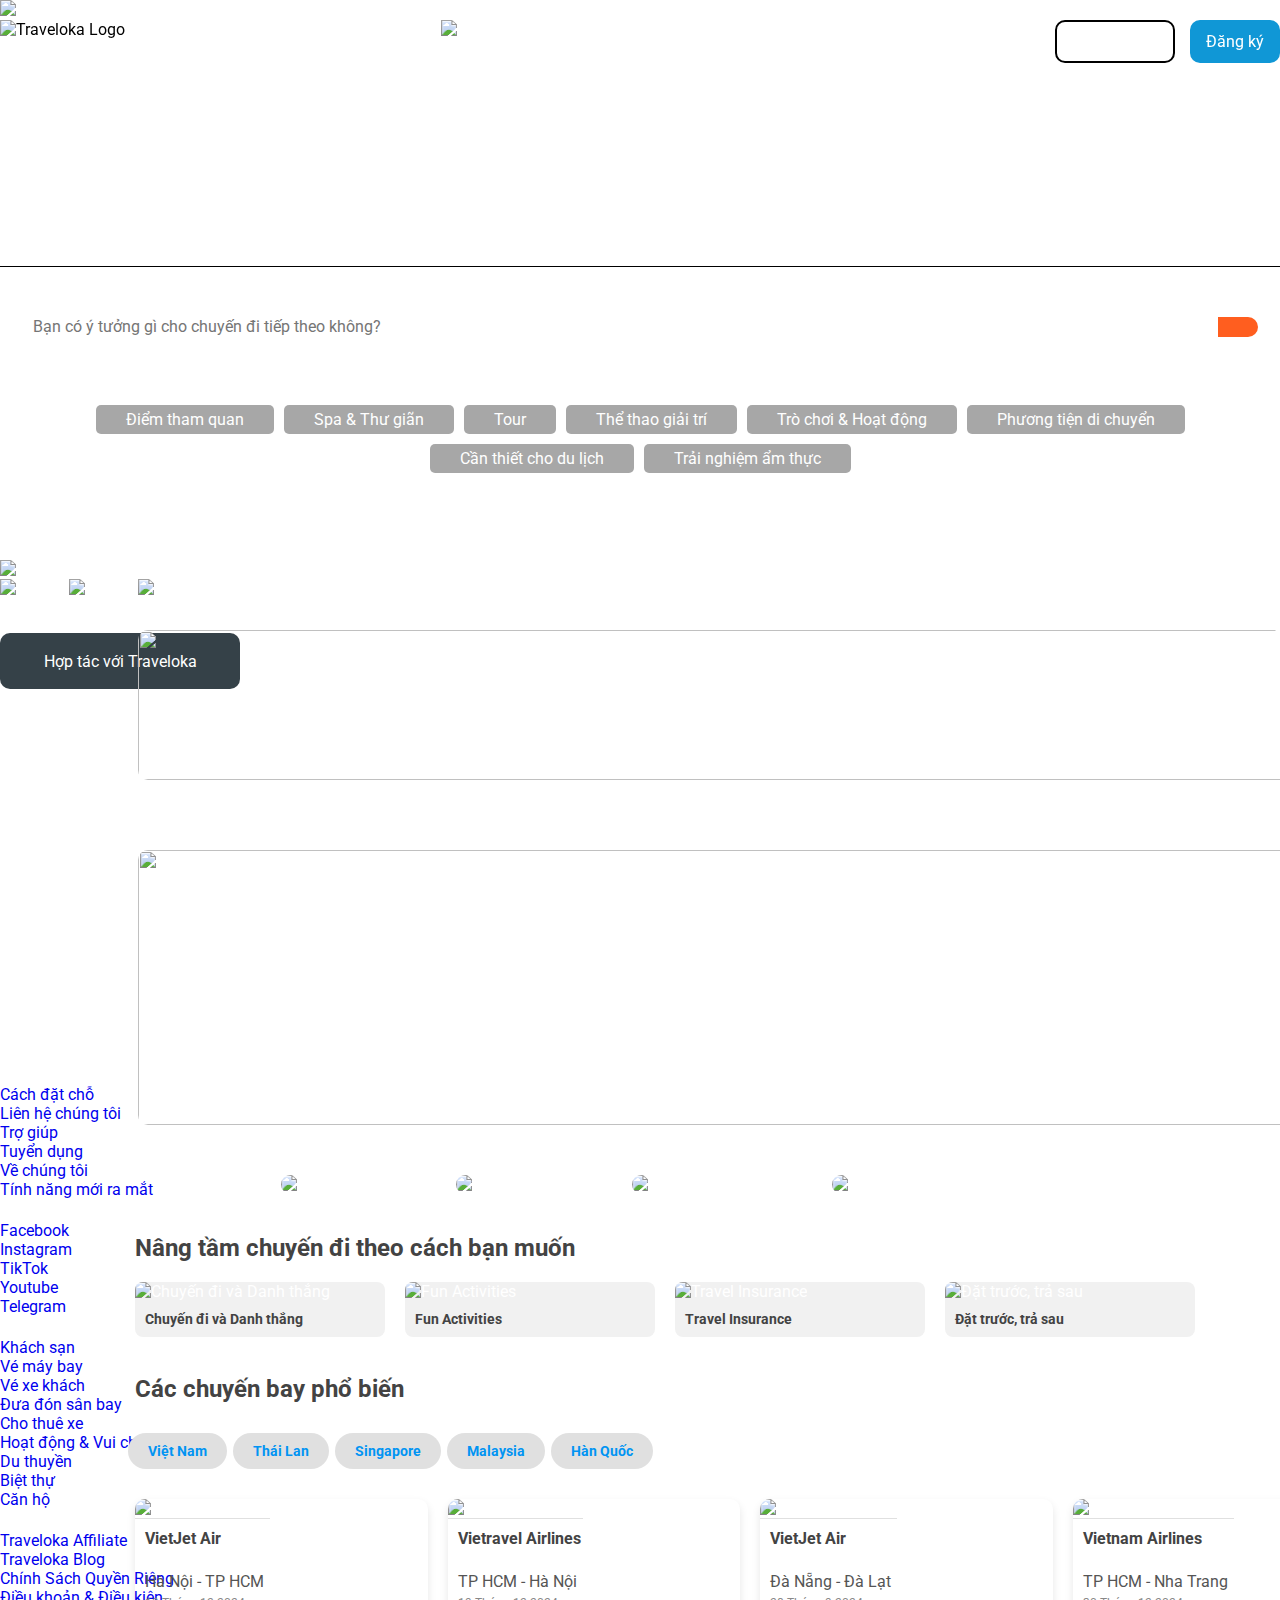
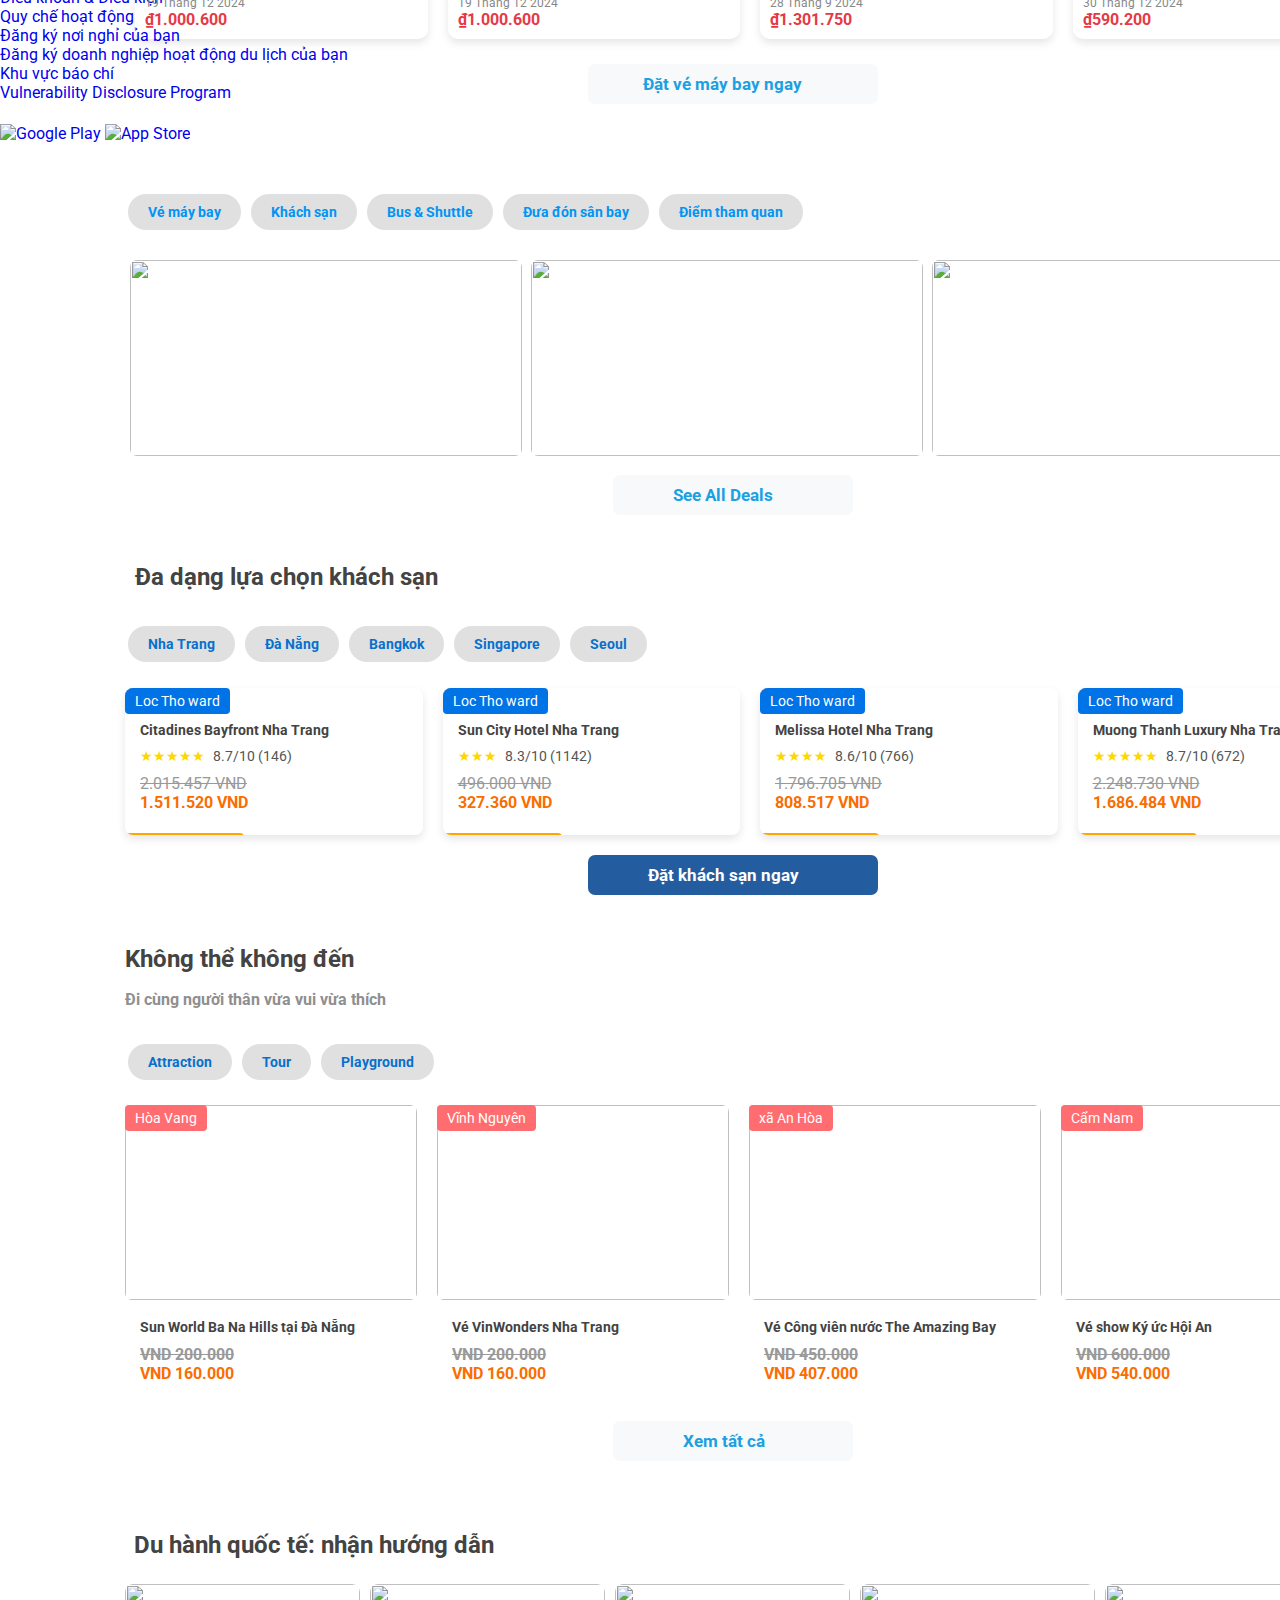
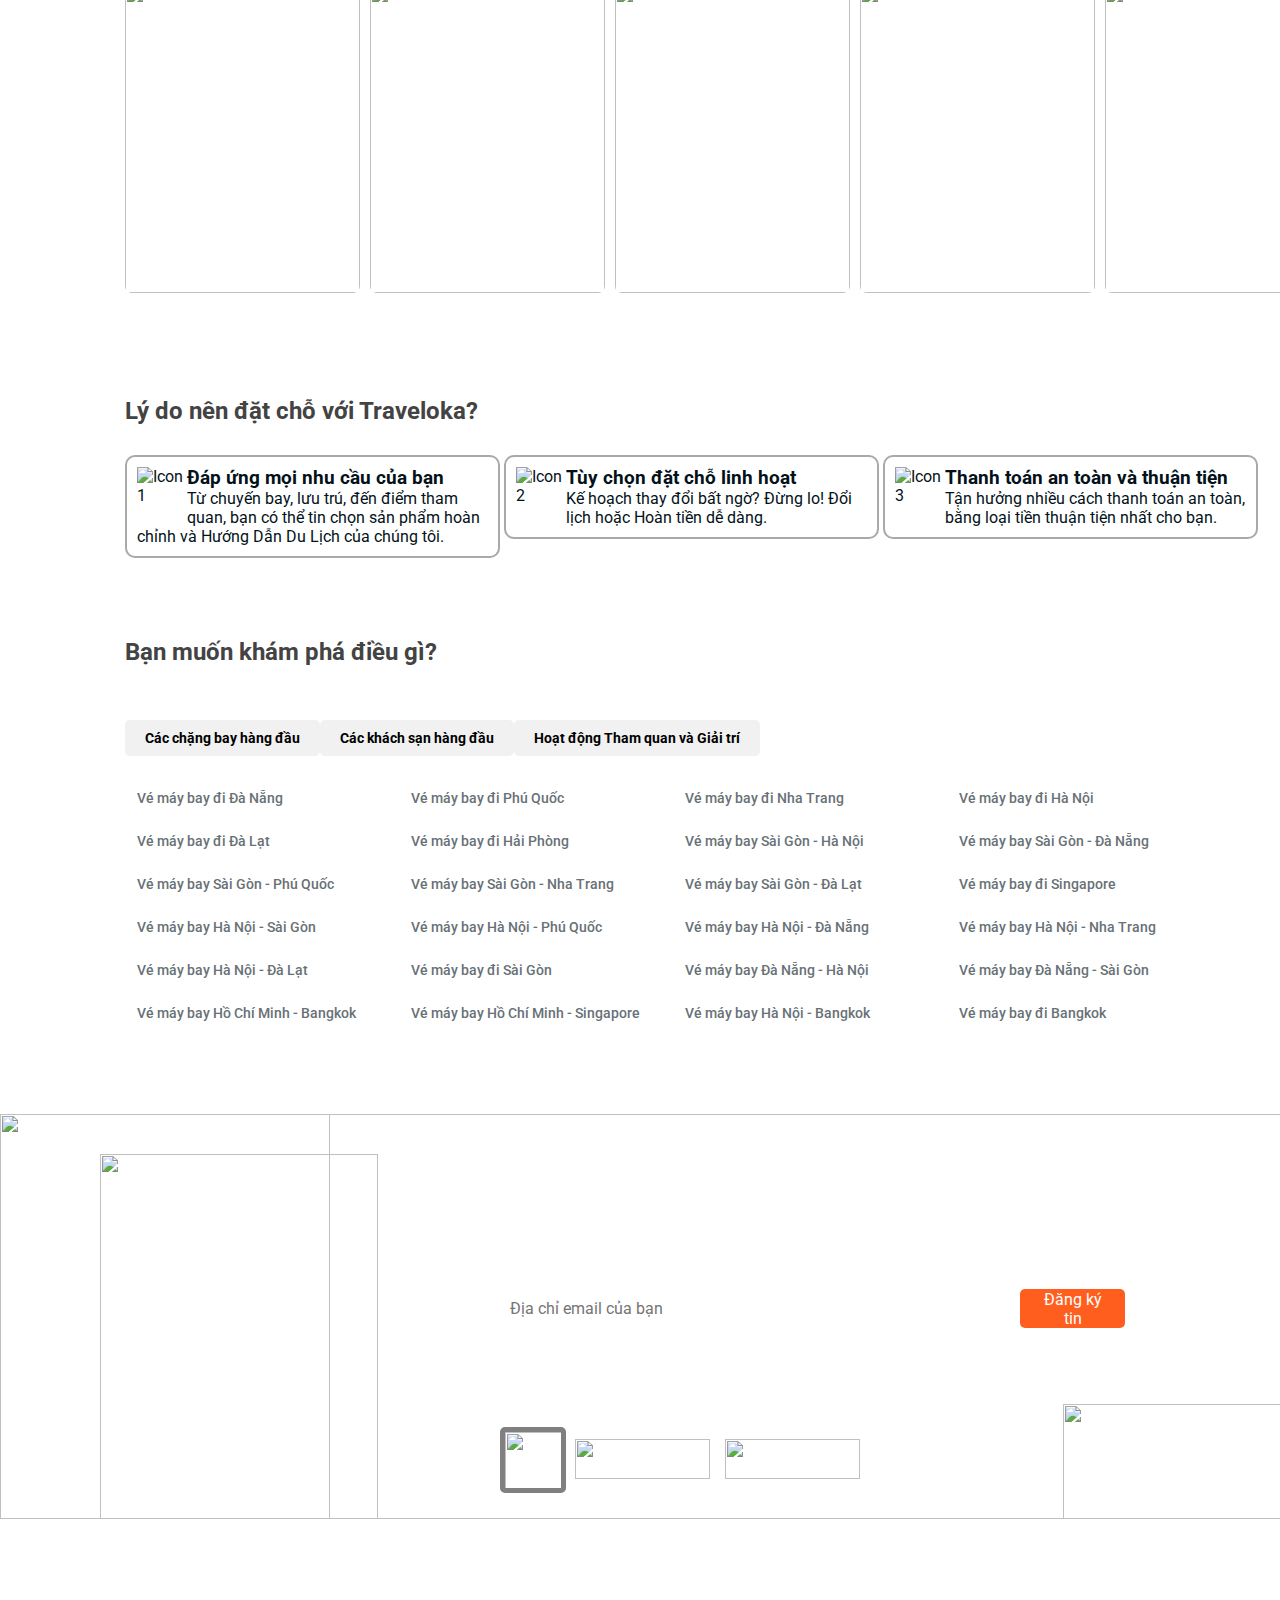
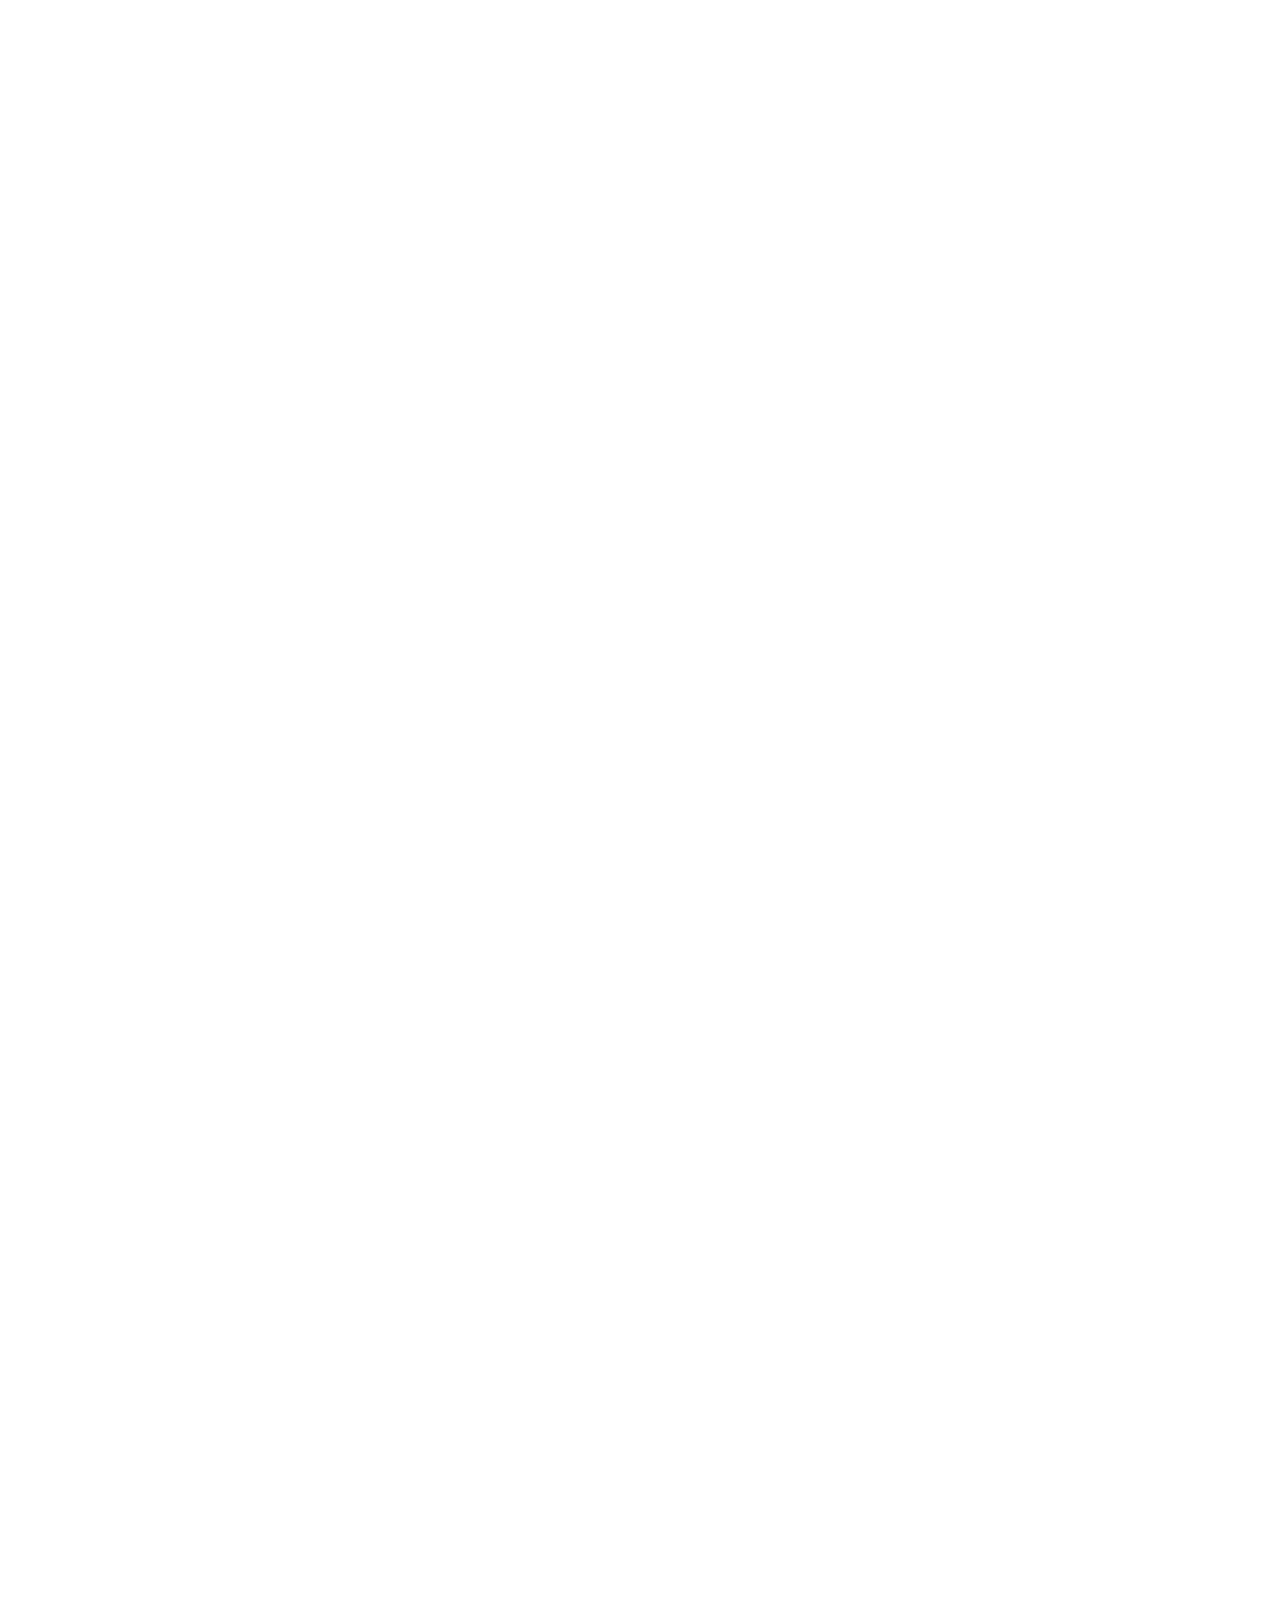
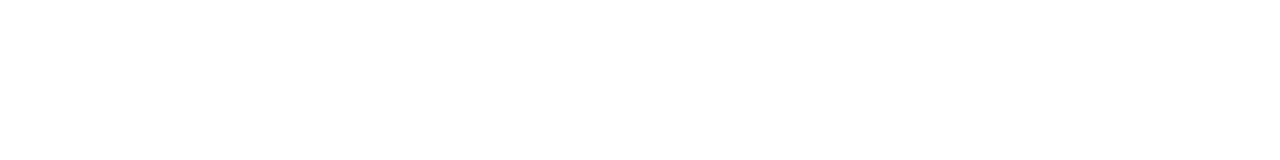
==== commit e6b3726c: "Update index.html" ====
--- a/index.html
+++ b/index.html
@@ -518,93 +518,107 @@
                         <img src="https://d1785e74lyxkqq.cloudfront.net/_next/static/v2/1/18339f1ae28fb0c49075916d11b98829.svg" alt="">
                     </div>
             </div>  
-            <div class="last">
-                <div class="tra">
-                    <img src="https://d1785e74lyxkqq.cloudfront.net/_next/static/v2/a/ad89f39fe62c8b500e6f9a25fa4427d8.svg" alt=""></div>
-                    <div class="certi">
-                        <img src="https://ik.imagekit.io/tvlk/image/imageResource/2017/12/13/1513150321127-5096be77d2a19401b476853e54ba2cc6.svg?tr=h-35,q-75"  alt="">
-                        <img src="https://ik.imagekit.io/tvlk/image/imageResource/2021/05/10/1620638808154-e6c02ed786235ab59252628a9aa9b715.png?tr=h-35,q-75"  alt="">
-                        <img src="https://ik.imagekit.io/tvlk/image/imageResource/2019/09/23/1569229181629-eeb038ad844874f951326d0a8534bf48.png?tr=q-75,w-100"  alt="">
-                    </div>
-                    <div class="certi1">
-                        <img src="https://ik.imagekit.io/tvlk/image/imageResource/2019/09/23/1569229181629-eeb038ad844874f951326d0a8534bf48.png?tr=q-75,w-100" alt="">
-                    </div>
-                    <div class="coor">
-                        <h3><i class="fas fa-handshake"></i> Hợp tác với Traveloka</h3>
-                    </div>
-                    <div class="payment">
-                        <h4>Đối tác thanh toán</h4>
-                    </div>
-                <div class="banking">   
-                    <div class="bank"><img src="https://ik.imagekit.io/tvlk/image/imageResource/2019/05/20/1558339548088-c536c896b175cb38f99a31f5dd2a989a.png?tr=h-19,q-75,w-57" alt=""></div>
-                    <div class="bank"><img src="https://ik.imagekit.io/tvlk/image/imageResource/2019/05/20/1558339578215-99466ea3d377ada2939bf2117df21b11.png?tr=h-19,q-75,w-57" alt=""></div>
-                    <div class="bank"><img src="https://ik.imagekit.io/tvlk/image/imageResource/2022/07/08/1657286372391-45dab552eed9b787bfc93547e26c6d87.png?tr=h-19,q-75,w-57" alt=""></div>
-                    <div class="bank"><img src="https://ik.imagekit.io/tvlk/image/imageResource/2019/05/20/1558339553631-9cebb9f6a7a3b0e427b7a2d9da2fd8c0.png?tr=h-19,q-75,w-57" alt=""></div>
-                    <div class="bank"><img src="https://ik.imagekit.io/tvlk/image/imageResource/2019/05/20/1558339557703-5697f31b3e12a942eabc0f613bff8fb9.png?tr=h-19,q-75,w-57" alt=""></div>
-                    <div class="bank"><img src="https://ik.imagekit.io/tvlk/image/imageResource/2019/05/20/1558339567663-c7c5e25757f0d69375aa6de6ad57958f.png?tr=h-19,q-75,w-57" alt=""></div>
-                    <div class="bank"><img src="https://ik.imagekit.io/tvlk/image/imageResource/2021/04/07/1617781232473-330f36367feac4132c5af1b3df54d3f1.png?tr=h-19,q-75,w-57" alt=""></div>
-                    <div class="bank"><img src="https://ik.imagekit.io/tvlk/image/imageResource/2019/05/20/1558339648624-307f4a5f54e873a6c9f272673f193062.png?tr=h-19,q-75,w-57" alt=""></div>
-                    <div class="bank"><img src="https://ik.imagekit.io/tvlk/image/imageResource/2019/05/20/1558339663962-2037bef017440339eda165360a5e239f.png?tr=h-19,q-75,w-57" alt=""></div>
-                    <div class="bank"><img src="https://ik.imagekit.io/tvlk/image/imageResource/2019/05/20/1558339666745-2be0cc98504595cda91d0a2a5342a20b.png?tr=h-19,q-75,w-57" alt=""></div>
-                    <div class="bank"><img src="https://ik.imagekit.io/tvlk/image/imageResource/2021/04/07/1617781263528-febaf8c61699a7df689ffbd475abd453.png?tr=h-19,q-75,w-57" alt=""></div>
-                    <div class="bank"><img src="https://ik.imagekit.io/tvlk/image/imageResource/2021/04/07/1617781253184-2ef4eea06e759ab13bc30fac59e715ad.png?tr=h-19,q-75,w-57" alt=""></div>
-                    <div class="bank"><img src="https://ik.imagekit.io/tvlk/image/imageResource/2021/04/07/1617781255909-7089100c4728a3cc8d3c1822b2bd2e8c.png?tr=h-19,q-75,w-57" alt=""></div>
-                    <div class="bank"><img src="https://ik.imagekit.io/tvlk/image/imageResource/2021/04/07/1617781266437-5664d3dc5b8c688df3f83af1af5d3f6d.png?tr=h-19,q-75,w-57" alt=""></div>
-                    <div class="bank"><img src="https://ik.imagekit.io/tvlk/image/imageResource/2021/04/07/1617781273499-667dfd2c1d23335dac1689bdd1b3e187.png?tr=h-19,q-75,w-57" alt=""></div>
-                    <div class="bank"><img src="https://ik.imagekit.io/tvlk/image/imageResource/2021/04/07/1617781276401-2ee9043e84971e72e57a1b29db6f3062.png?tr=h-19,q-75,w-57" alt=""></div>
-                    <div class="bank"><img src="https://ik.imagekit.io/tvlk/image/imageResource/2021/04/07/1617781279477-47b2a8f5bcf3cba19f9e518cf59627a7.png?tr=h-19,q-75,w-57" alt=""></div>
-                    <div class="bank"><img src="https://ik.imagekit.io/tvlk/image/imageResource/2021/04/07/1617781283882-14484fab2f2d958a1b2917dd450d31ac.png?tr=h-19,q-75,w-57" alt=""></div>
-                    <div class="bank"><img src="https://ik.imagekit.io/tvlk/image/imageResource/2021/04/07/1617781286986-ff7313b2a822727d5940a3ed2793bad5.png?tr=h-19,q-75,w-57" alt=""></div>
-                    <div class="bank"><img src="https://ik.imagekit.io/tvlk/image/imageResource/2021/04/07/1617781292722-ef87e62f12612a44e0f1640d4b646033.png?tr=h-19,q-75,w-57" alt=""></div>
-                    <div class="bank"><img src="https://ik.imagekit.io/tvlk/image/imageResource/2021/04/07/1617781296885-a206730836975c02b8ce75a732f00caf.png?tr=h-19,q-75,w-57" alt=""></div>
-                    <div class="bank"><img src="https://ik.imagekit.io/tvlk/image/imageResource/2023/08/15/1692080909650-a3f029d37be4c1276ba654d495401b42.png?tr=h-19,q-75,w-57" alt=""></div>
-                    <div class="bank"><img src="https://ik.imagekit.io/tvlk/image/imageResource/2023/08/15/1692094839134-e4b4b67ef82e8c19bb19e63d27b0f3ad.png?tr=h-19,q-75,w-57" alt=""></div>
-                    <div class="bank"><img src="https://ik.imagekit.io/tvlk/image/imageResource/2023/09/05/1693889881129-067ff04a7017b5d3be141e04000ade34.png?tr=h-19,q-75,w-57" alt=""></div>
-                </div>   
-            <div class="footer-container">
-                <div class="footer">
-                    <h3>Về Traveloka</h3>
-                    <ul>
-                        <li><a href="#">Cách đặt chỗ</a></li>
-                        <li><a href="#">Liên hệ chúng tôi</a></li>
-                        <li><a href="#">Trợ giúp</a></li>
-                        <li><a href="#">Tuyển dụng</a></li>
-                        <li><a href="#">Về chúng tôi</a></li>
-                        <li><a href="#">Tính năng mới ra mắt</a></li>
-                    </ul>
-                <div class="footer">
-                    <h3>Sản phẩm</h3>
-                        <ul>
-                            <li><a href="#">Khách sạn</a></li>
-                            <li><a href="#">Vé máy bay</a></li>
-                            <li><a href="#">Vé xe khách</a></li>
-                            <li><a href="#">Đưa đón sân bay</a></li>
-                            <li><a href="#">Cho thuê xe</a></li>
-                            <li><a href="#">Hoạt động & Vui chơi</a></li>
-                            <li><a href="#">Du thuyền</a></li>
-                            <li><a href="#">Biệt thự</a></li>
-                            <li><a href="#">Căn hộ</a></li>
-                        </ul>
-                </div>
-                <div class="footer">
-                    <h3>Khác</h3>
-                    <ul>
-                        <li><a href="#">Traveloka Affiliate</a></li>
-                        <li><a href="#">Traveloka Blog</a></li>
-                        <li><a href="#">Chính Sách Quyền Riêng</a></li>
-                        <li><a href="#">Điều khoản & Điều kiện</a></li>
-                        <li><a href="#">Quy chế hoạt động</a></li>
-                        <li><a href="#">Đăng ký nơi nghỉ của bạn</a></li>
-                        <li><a href="#">Đăng ký doanh nghiệp hoạt động du lịch của bạn</a></li>
-                        <li><a href="#">Khu vực báo chí</a></li>
-                        <li><a href="#">Vulnerability Disclosure Program</a></li>
-                    </ul>
-                </div>    
-                </div>
-            </div>
-            </div>         
+            
         </div>
     </main>
+   
+            <footer>
+                <div class="footer-columns">
+                    <div class="footer-section section1">
+                        <img src="https://d1785e74lyxkqq.cloudfront.net/_next/static/v2/a/ad89f39fe62c8b500e6f9a25fa4427d8.svg" alt="Logo" class="logo1">
+                        <div class="certi">
+                            <img src="https://ik.imagekit.io/tvlk/image/imageResource/2017/12/13/1513150321127-5096be77d2a19401b476853e54ba2cc6.svg?tr=h-35,q-75" alt="Logo 1" class="logo2">
+                            <img src="https://ik.imagekit.io/tvlk/image/imageResource/2021/05/10/1620638808154-e6c02ed786235ab59252628a9aa9b715.png?tr=h-35,q-75" alt="Logo 2" class="logo2">
+                            <img src="https://ik.imagekit.io/tvlk/image/imageResource/2019/09/23/1569229181629-eeb038ad844874f951326d0a8534bf48.png?tr=q-75,w-100" alt="Logo 3" class="logo3">
+                        </div>
+                        <div class="certi1">
+                            <img src="https://ik.imagekit.io/tvlk/image/imageResource/2019/09/23/1569229181629-eeb038ad844874f951326d0a8534bf48.png?tr=q-75,w-100" alt="">
+                        </div>
+                        <div class="coor"><span><i class="fas fa-handshake icon"></i> Hợp tác với Traveloka</div></span>
+                        <div class="payment"><h4>Đối tác thanh toán</h4></div>
+                        <div class="banking">
+                            <div class="bank"><img src="https://ik.imagekit.io/tvlk/image/imageResource/2019/05/20/1558339548088-c536c896b175cb38f99a31f5dd2a989a.png?tr=h-19,q-75,w-57" alt=""></div>
+                            <div class="bank"><img src="https://ik.imagekit.io/tvlk/image/imageResource/2019/05/20/1558339578215-99466ea3d377ada2939bf2117df21b11.png?tr=h-19,q-75,w-57" alt=""></div>
+                            <div class="bank"><img src="https://ik.imagekit.io/tvlk/image/imageResource/2022/07/08/1657286372391-45dab552eed9b787bfc93547e26c6d87.png?tr=h-19,q-75,w-57" alt=""></div>
+                            <div class="bank"><img src="https://ik.imagekit.io/tvlk/image/imageResource/2019/05/20/1558339553631-9cebb9f6a7a3b0e427b7a2d9da2fd8c0.png?tr=h-19,q-75,w-57" alt=""></div>
+                            <div class="bank"><img src="https://ik.imagekit.io/tvlk/image/imageResource/2019/05/20/1558339557703-5697f31b3e12a942eabc0f613bff8fb9.png?tr=h-19,q-75,w-57" alt=""></div>
+                            <div class="bank"><img src="https://ik.imagekit.io/tvlk/image/imageResource/2019/05/20/1558339567663-c7c5e25757f0d69375aa6de6ad57958f.png?tr=h-19,q-75,w-57" alt=""></div>
+                            <div class="bank"><img src="https://ik.imagekit.io/tvlk/image/imageResource/2021/04/07/1617781232473-330f36367feac4132c5af1b3df54d3f1.png?tr=h-19,q-75,w-57" alt=""></div>
+                            <div class="bank"><img src="https://ik.imagekit.io/tvlk/image/imageResource/2019/05/20/1558339648624-307f4a5f54e873a6c9f272673f193062.png?tr=h-19,q-75,w-57" alt=""></div>
+                            <div class="bank"><img src="https://ik.imagekit.io/tvlk/image/imageResource/2019/05/20/1558339663962-2037bef017440339eda165360a5e239f.png?tr=h-19,q-75,w-57" alt=""></div>
+                            <div class="bank"><img src="https://ik.imagekit.io/tvlk/image/imageResource/2019/05/20/1558339666745-2be0cc98504595cda91d0a2a5342a20b.png?tr=h-19,q-75,w-57" alt=""></div>
+                            <div class="bank"><img src="https://ik.imagekit.io/tvlk/image/imageResource/2021/04/07/1617781263528-febaf8c61699a7df689ffbd475abd453.png?tr=h-19,q-75,w-57" alt=""></div>
+                            <div class="bank"><img src="https://ik.imagekit.io/tvlk/image/imageResource/2021/04/07/1617781253184-2ef4eea06e759ab13bc30fac59e715ad.png?tr=h-19,q-75,w-57" alt=""></div>
+                            <div class="bank"><img src="https://ik.imagekit.io/tvlk/image/imageResource/2021/04/07/1617781255909-7089100c4728a3cc8d3c1822b2bd2e8c.png?tr=h-19,q-75,w-57" alt=""></div>
+                            <div class="bank"><img src="https://ik.imagekit.io/tvlk/image/imageResource/2021/04/07/1617781266437-5664d3dc5b8c688df3f83af1af5d3f6d.png?tr=h-19,q-75,w-57" alt=""></div>
+                            <div class="bank"><img src="https://ik.imagekit.io/tvlk/image/imageResource/2021/04/07/1617781273499-667dfd2c1d23335dac1689bdd1b3e187.png?tr=h-19,q-75,w-57" alt=""></div>
+                            <div class="bank"><img src="https://ik.imagekit.io/tvlk/image/imageResource/2021/04/07/1617781276401-2ee9043e84971e72e57a1b29db6f3062.png?tr=h-19,q-75,w-57" alt=""></div>
+                            <div class="bank"><img src="https://ik.imagekit.io/tvlk/image/imageResource/2021/04/07/1617781279477-47b2a8f5bcf3cba19f9e518cf59627a7.png?tr=h-19,q-75,w-57" alt=""></div>
+                            <div class="bank"><img src="https://ik.imagekit.io/tvlk/image/imageResource/2021/04/07/1617781283882-14484fab2f2d958a1b2917dd450d31ac.png?tr=h-19,q-75,w-57" alt=""></div>
+                            <div class="bank"><img src="https://ik.imagekit.io/tvlk/image/imageResource/2021/04/07/1617781286986-ff7313b2a822727d5940a3ed2793bad5.png?tr=h-19,q-75,w-57" alt=""></div>
+                            <div class="bank"><img src="https://ik.imagekit.io/tvlk/image/imageResource/2021/04/07/1617781292722-ef87e62f12612a44e0f1640d4b646033.png?tr=h-19,q-75,w-57" alt=""></div>
+                            <div class="bank"><img src="https://ik.imagekit.io/tvlk/image/imageResource/2021/04/07/1617781296885-a206730836975c02b8ce75a732f00caf.png?tr=h-19,q-75,w-57" alt=""></div>
+                            <div class="bank"><img src="https://ik.imagekit.io/tvlk/image/imageResource/2023/08/15/1692080909650-a3f029d37be4c1276ba654d495401b42.png?tr=h-19,q-75,w-57" alt=""></div>
+                            <div class="bank"><img src="https://ik.imagekit.io/tvlk/image/imageResource/2023/08/15/1692094839134-e4b4b67ef82e8c19bb19e63d27b0f3ad.png?tr=h-19,q-75,w-57" alt=""></div>
+                            <div class="bank"><img src="https://ik.imagekit.io/tvlk/image/imageResource/2023/09/05/1693889881129-067ff04a7017b5d3be141e04000ade34.png?tr=h-19,q-75,w-57" alt=""></div>
+                        </div>
+                    </div>
+                    <div class="footer-section section2">
+                        <h3>Về Traveloka</h3>
+                        <ul>
+                            <li><a href="#">Cách đặt chỗ</a></li>
+                            <li><a href="#">Liên hệ chúng tôi</a></li>
+                            <li><a href="#">Trợ giúp</a></li>
+                            <li><a href="#">Tuyển dụng</a></li>
+                            <li><a href="#">Về chúng tôi</a></li>
+                            <li><a href="#">Tính năng mới ra mắt</a></li>
+                        </ul>
+                        <h3>Theo dõi chúng tôi trên</h3>
+                        <ul class="social-icons">
+                            <li><a href="#"><i class="fab fa-facebook"></i> Facebook</a></li>
+                            <li><a href="#"><i class="fab fa-instagram"></i> Instagram</a></li>
+                            <li><a href="#"><i class="fab fa-tiktok"></i> TikTok</a></li>
+                            <li><a href="#"><i class="fab fa-youtube"></i> Youtube</a></li>
+                            <li><a href="#"><i class="fab fa-telegram"></i> Telegram</a></li>
+                        </ul>
+                    </div>
+                    <div class="footer-section section3">
+                        <h3>Sản phẩm</h3>
+                            <ul>
+                                <li><a href="#">Khách sạn</a></li>
+                                <li><a href="#">Vé máy bay</a></li>
+                                <li><a href="#">Vé xe khách</a></li>
+                                <li><a href="#">Đưa đón sân bay</a></li>
+                                <li><a href="#">Cho thuê xe</a></li>
+                                <li><a href="#">Hoạt động & Vui chơi</a></li>
+                                <li><a href="#">Du thuyền</a></li>
+                                <li><a href="#">Biệt thự</a></li>
+                                <li><a href="#">Căn hộ</a></li>
+                            </ul>
+                    </div>
+                    <div class="footer-section section4">
+                        <h3>Khác</h3>
+                            <ul>
+                                <li><a href="#">Traveloka Affiliate</a></li>
+                                <li><a href="#">Traveloka Blog</a></li>
+                                <li><a href="#">Chính Sách Quyền Riêng</a></li>
+                                <li><a href="#">Điều khoản & Điều kiện</a></li>
+                                <li><a href="#">Quy chế hoạt động</a></li>
+                                <li><a href="#">Đăng ký nơi nghỉ của bạn</a></li>
+                                <li><a href="#">Đăng ký doanh nghiệp hoạt động du lịch của bạn</a></li>
+                                <li><a href="#">Khu vực báo chí</a></li>
+                                <li><a href="#">Vulnerability Disclosure Program</a></li>
+                            </ul>
+                            <h3>Tải ứng dụng Traveloka</h3>
+                            <a href="#"><img src="https://d1785e74lyxkqq.cloudfront.net/_next/static/v2/f/f519939e72eccefffb6998f1397901b7.svg" alt="Google Play"></a>
+                            <a href="#"><img src="https://d1785e74lyxkqq.cloudfront.net/_next/static/v2/1/18339f1ae28fb0c49075916d11b98829.svg" alt="App Store"></a>
+                    </div>
+                </div>
+                <div class="footer-bottom">
+                    <p>Công ty TNHH Traveloka Việt Nam. Mã số DN: 0313581779. Tòa nhà An Phú, 117-119 Lý Chính Thắng, P. 7, Q. 3, TPHCM</p>
+                    <p>Copyright &copy; 2024 Traveloka. All rights reserved</p>
+                </div>
+            </footer>
     <script src="script.js"></script>
 </body>
 </html>
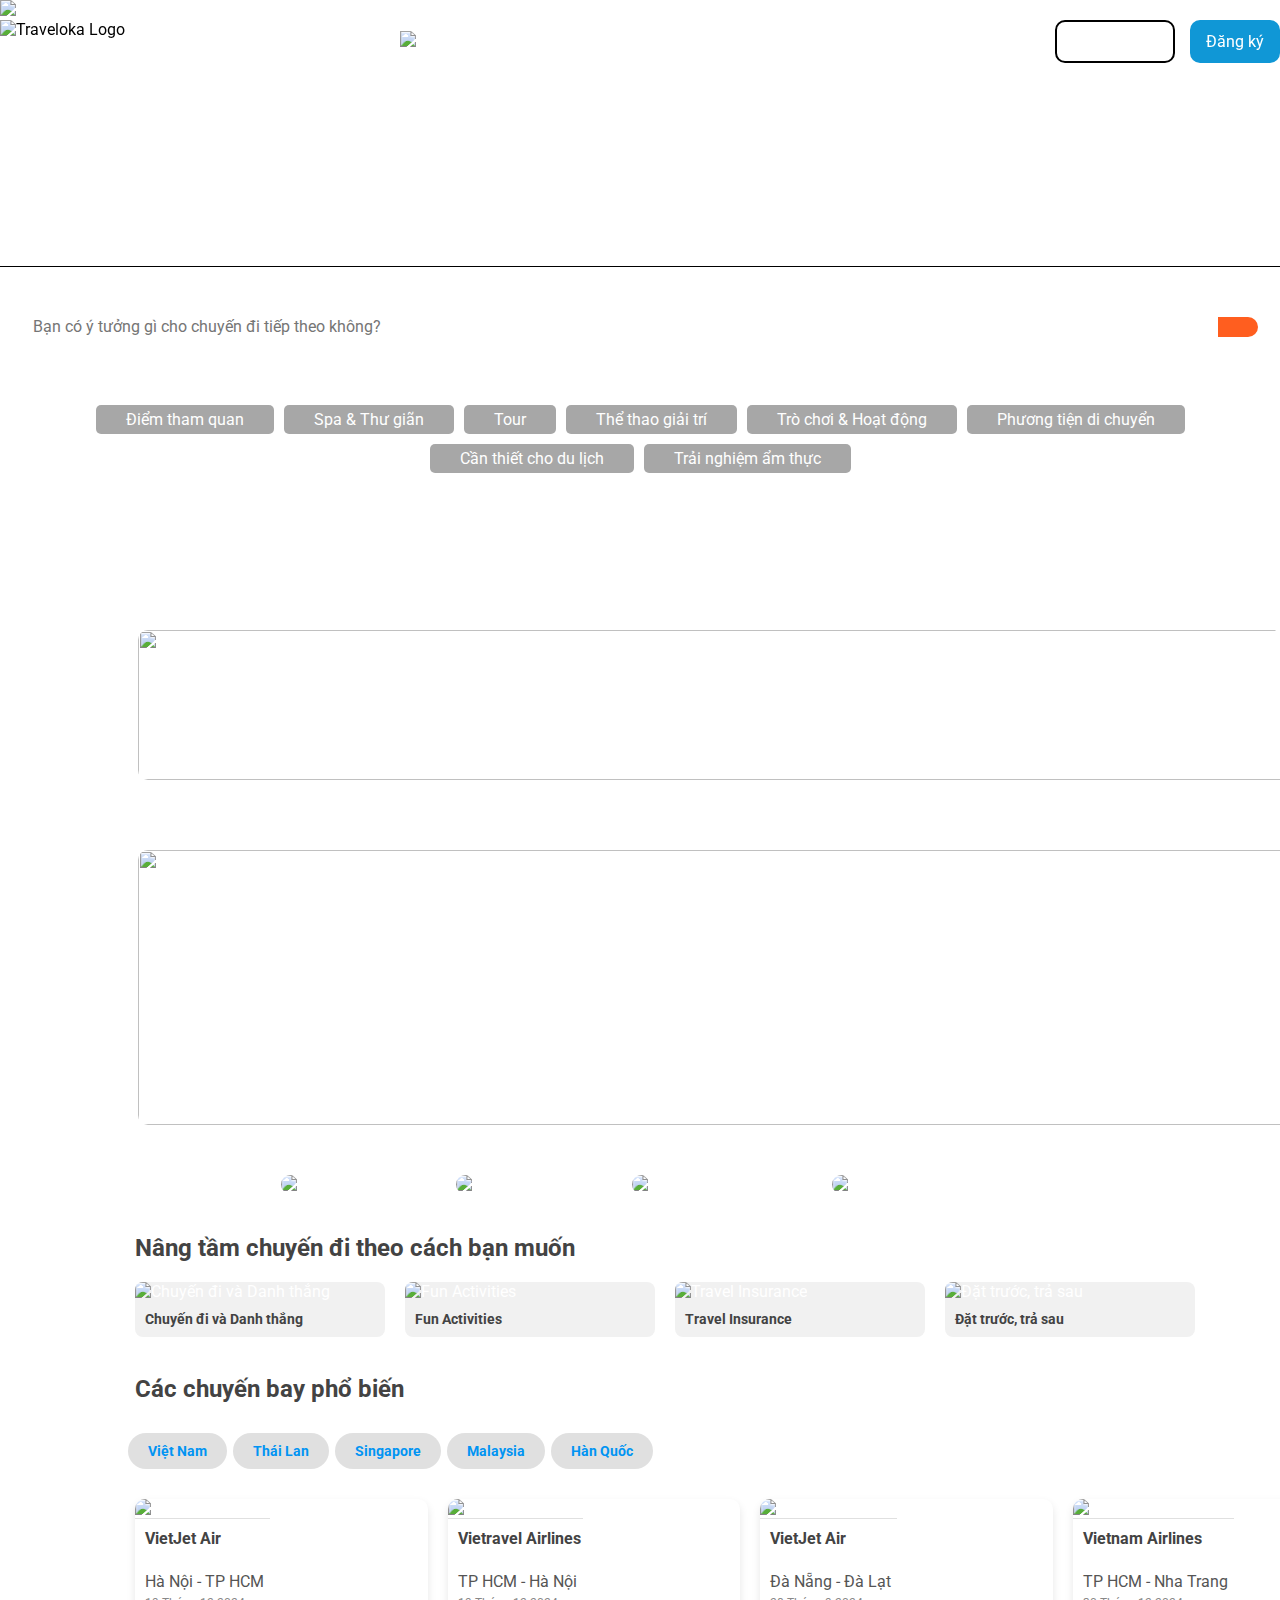
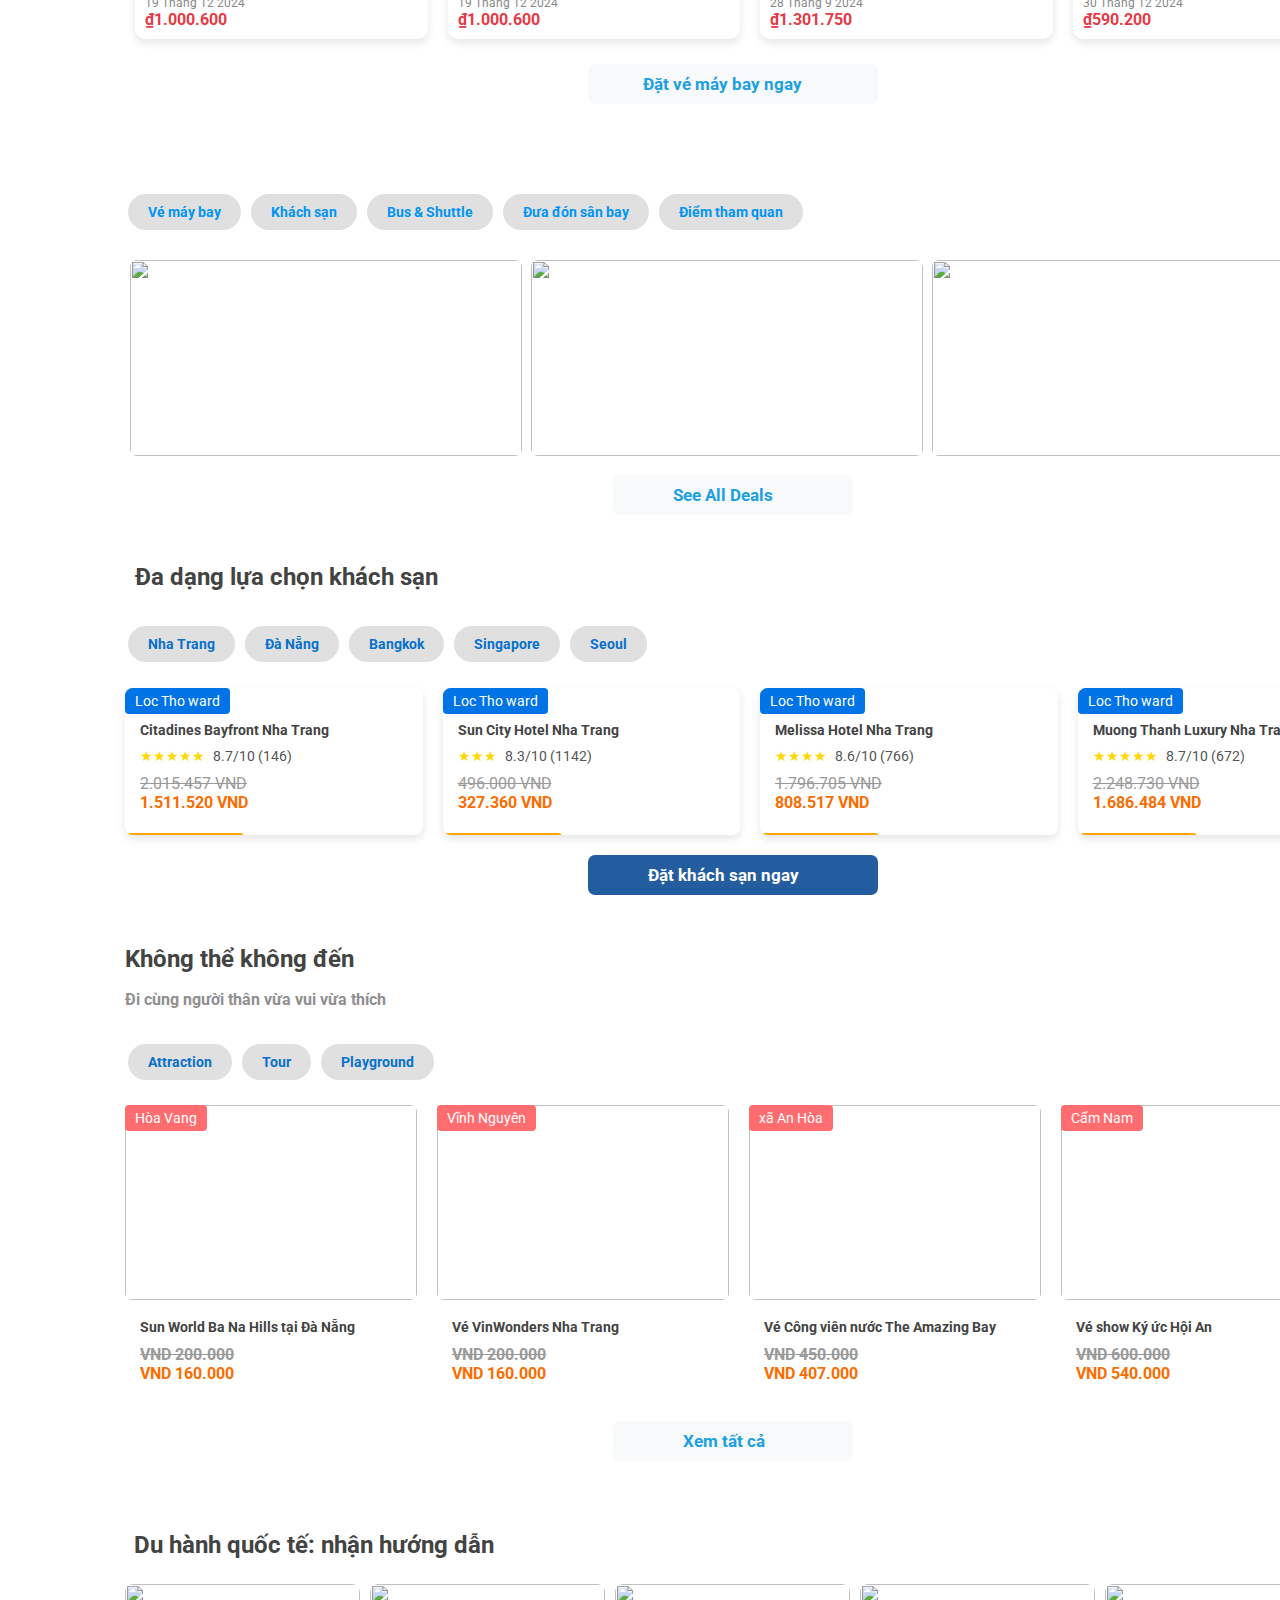
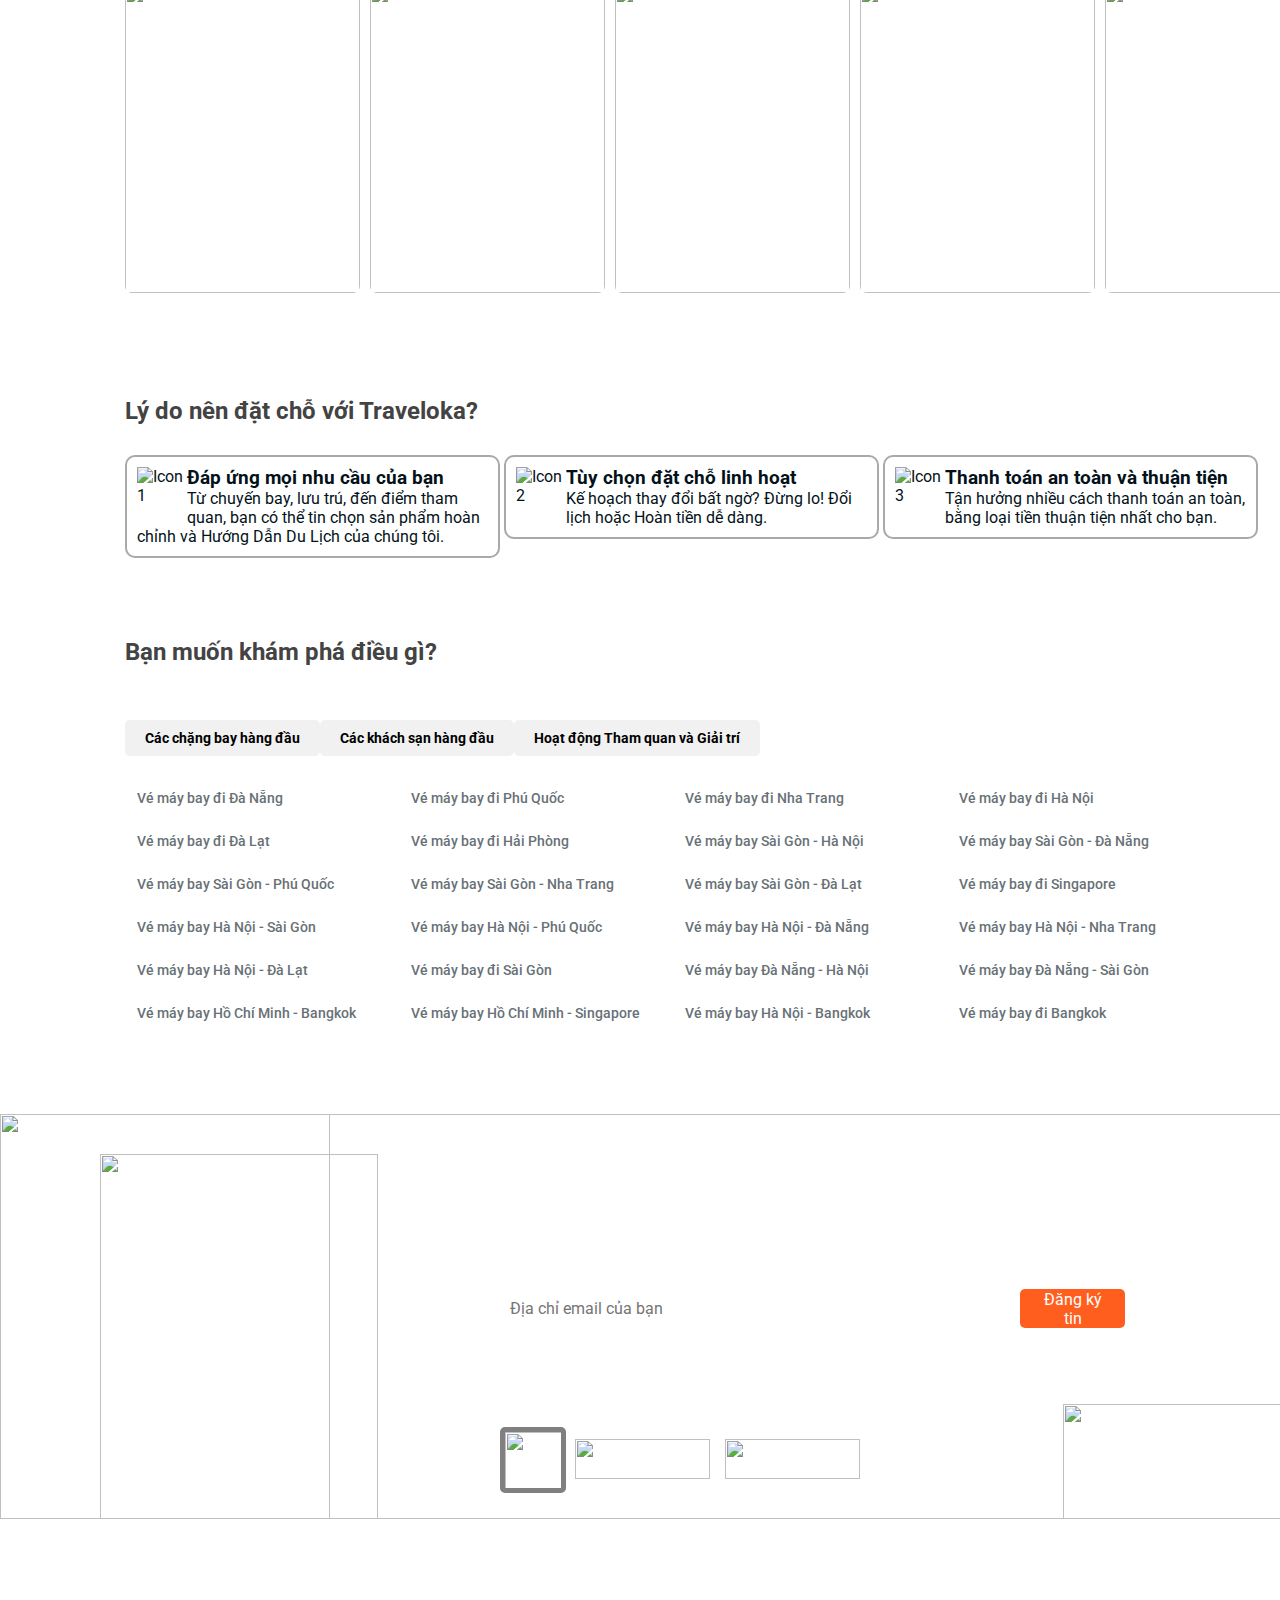
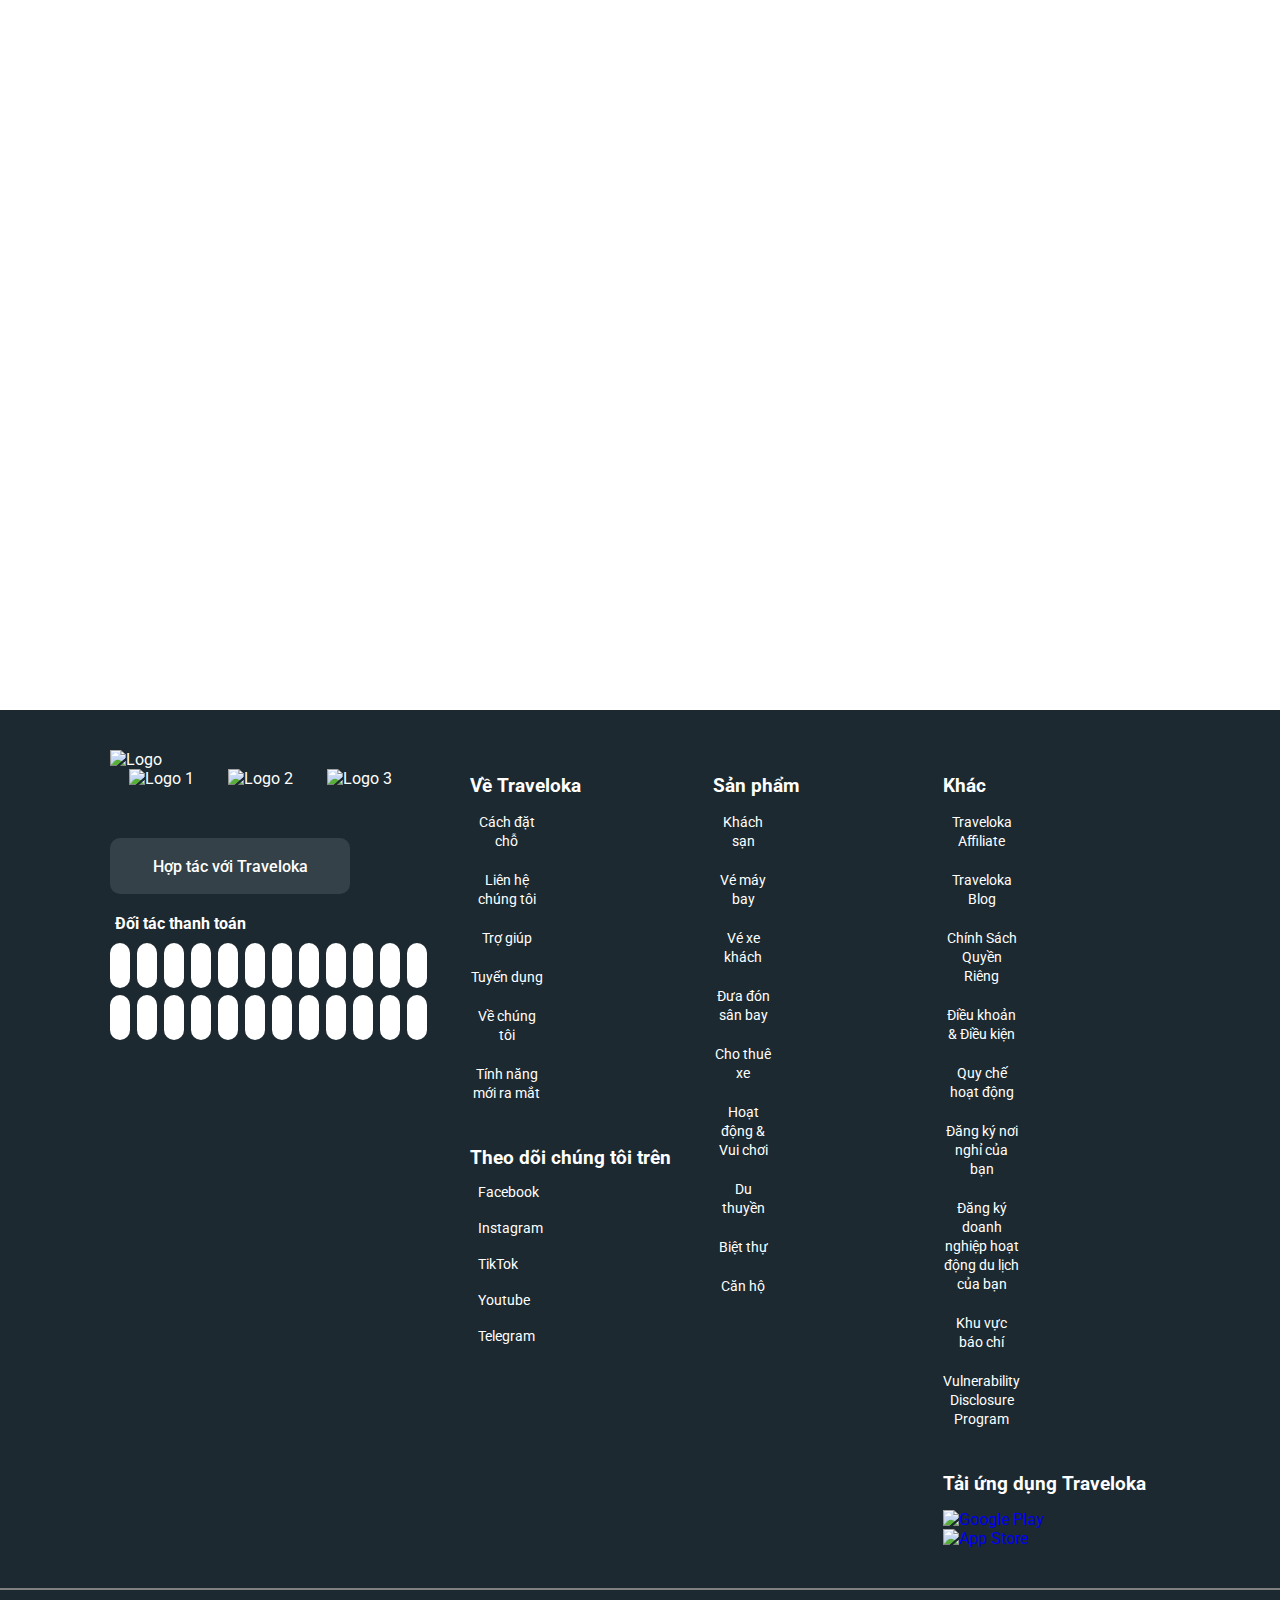
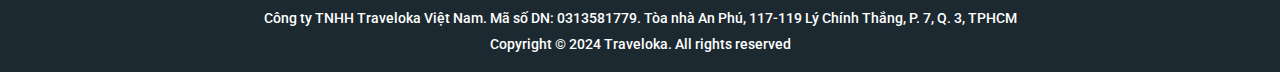
==== commit fafb48ee: "Update index.html" ====
--- a/index.html
+++ b/index.html
@@ -10,7 +10,7 @@
 <body>
     <header>
         <div class="background">
-            <img src="https://ik.imagekit.io/tvlk/image/imageResource/2023/09/27/1695776209619-17a750c3f514f7a8cccde2d0976c902a.png?tr=q-75"alt="Background Image"/>
+            <img src="https://ik.imagekit.io/tvlk/image/imageResource/2023/09/27/1695776209619-17a750c3f514f7a8cccde2d0976c902a.png?tr=q-75"alt="Background Image"/></div>
             <div class="header-content">
                 <div class="header-top">
                     <img
--- a/styles.css
+++ b/styles.css
@@ -186,8 +186,8 @@
 }
 
 .currency-submenu {
-    width: auto; /* Change this from 300px to auto */
-    max-width: 500px; /* Add max-width to prevent it from being too wide */
+    width: auto; 
+    max-width: 500px; 
     position: absolute;
     top: 100%;
     left: 0;
@@ -203,7 +203,7 @@
 }
 
 .currency-submenu table {
-    width: 500px; /* Change this from 400px to 100% */
+    width: 500px; 
     border-collapse: collapse;
 }
 
@@ -220,7 +220,7 @@
     display: flex;
     align-items: center;
     padding: 5px 0;
-    color: black; /* Ensure text color is black */
+    color: black; 
 }
 
 .currency-submenu img {
@@ -399,7 +399,7 @@
 }
 .main-content{
     width: 100%;
-    height: 6000px;
+    height: 5555px;
     border-radius: 100px 100px 0 0;
     box-sizing: border-box;
     position: absolute;
@@ -995,31 +995,31 @@
     width: 135px;
     height: 40px;
 }
-.last{
-    transform: translateX(-8.3%);
-    height: 700px;
-    width: 1500px;
-    background-color: rgba(28, 41, 48, 1.00);
-    padding-left: 110px;
-}
-.last .tra{
-    padding: 30px 0 16px;
-    height: 120px;
-    width: 200px;
-}
-.last .certi {
-    width: 350px;
-}
-.last .certi1 {
-    width: 350px;
-}
-.last .payment{
-    width: 300px;
-}
-.last .certi img {
-    margin: 0 24px 16px 0;
-    
-}
+
+
+footer {
+    background: rgba(28, 41, 48, 1.00);    
+    color: rgba(255, 255, 255, 1.00);
+    text-align: center;
+    bottom: 0;
+    margin-top: 4950px;
+}
+.footer-columns .certi {
+    width: 330px;
+    margin-right: 10px;
+}
+.footer-columns .certi img {
+    margin-right: 30px; 
+    margin-bottom: 15px;   
+}
+.footer-columns .certi1 {
+    width: 100px;
+}
+.footer-columns .payment{
+    width: 140px;
+    margin-bottom: 10px;
+}
+
 .coor{
     height: 56px;
     width: 240px;
@@ -1031,59 +1031,123 @@
     margin-top: 16px;
     margin-bottom: 20px;
 }
-.coor h3{
+.coor span{
     font-size: 16px;
     font-weight: 500;
 }
 
-.banking{
-    display: grid;
-    grid-template-columns: repeat(4, 1fr);
+.footer-columns {
+    display: flex;
+    padding: 30px 100px;
+}
+
+.footer-section {
+    flex: 1;
+    padding: 10px;
+    display: flex;
+    flex-direction: column;
+    align-items: flex-start; 
+}
+
+
+.banking {
+    display: flex;
+    flex-wrap: wrap;
     gap: 7px;
-    width: 100px;
-    margin-top: 12px;
-}
-.bank{
-    height: 48px;
-    width: 72px;
-    background-color: white;
-    border-radius: 6px;
-    display: flex;
-    justify-content: center;
-    align-items: center;
-}
-.footer-container{
-    display: flex;
-    
-}
-.footer h3 {
+}
+
+.bank {
+    display: flex;
+    justify-content: center;
+    align-items: center;
+    background-color: #fff; 
+    border-radius: 10px;
+    padding: 10px; 
+    box-sizing: border-box;
+    height: 45px;
+}
+
+.bank img {
+    max-width: 100%;
+    height: auto;
+}
+
+.social-icons {
+    list-style-type: none;
+    padding: 0;
+}
+
+.social-icons li {
+    margin-right: 20px;
+    margin-bottom: 10px;
+}
+
+.social-icons li a {
+    color: rgba(255, 255, 255, 1.00);
+    font-size: 14px;
+    display: flex;
+   
+}
+.social-icons li a i {
+    margin-right: 8px;
+    font-size: 18px;
+}
+
+.app-download {
+    margin-top: 30px;
+}
+
+.app-download h3 {
     font-size: 16px;
     margin-bottom: 15px;
-    color: rgba(255,255,255,1.00);
-}
-.footer ul {
+    color: rgba(255, 255, 255, 1.00);
+}
+
+.app-download a img {
+    margin-right: 10px;
+    max-width: 150px;
+}
+
+.footer-section h3{
+    margin-bottom: 15px;
+    margin-top: 25px;
+    
+}
+.footer-section ul {
     list-style-type: none;
     padding: 0;
-}
-
-.footer ul li {
-    margin-bottom: 10px;
-}
-.footer ul li a {
-    color: rgba(255,255,255,1.00);
+    
+}
+
+.footer-section ul li {
+    margin-bottom: 20px;  
+    margin-right: 150px; 
+    margin-left: 0;
+    padding-left: 0;
+}
+
+.footer-section ul li a {
+    color: rgba(255, 255, 255, 1.00);
     text-decoration: none;
     font-size: 14px;
 }
 
-.footer ul li a:hover {
+.footer-section ul li a:hover {
     text-decoration: underline;
 }
 
-
-
-
-
-
-
-
-
+.footer-bottom {
+    background-color: rgba(28, 41, 48, 1.00);
+    padding: 10px;
+    border-top: 2px solid gray;
+}
+
+.footer-bottom p {
+    margin: 10px 0;
+    font-size: 15px;
+    font-size: 14px;
+    color: rgba(255,255,255,1.00);
+    font-weight: 500;
+}
+
+
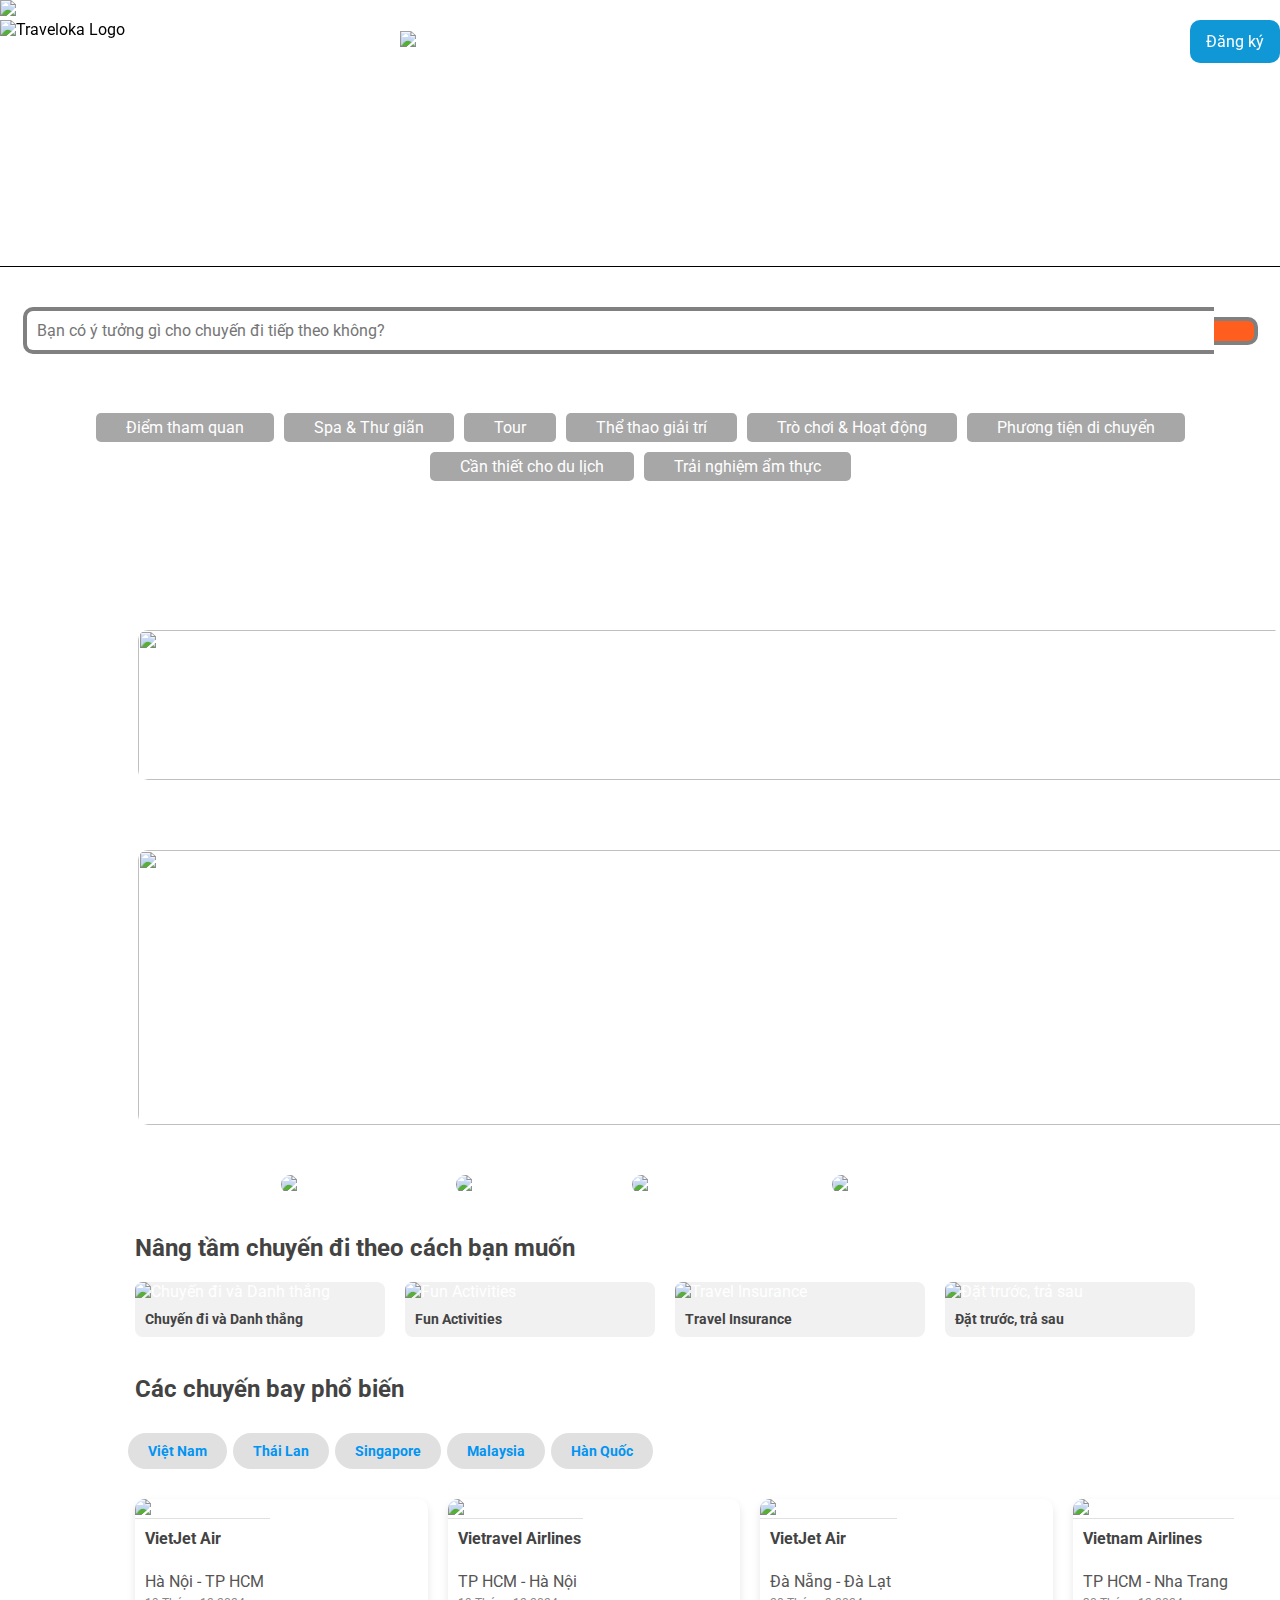
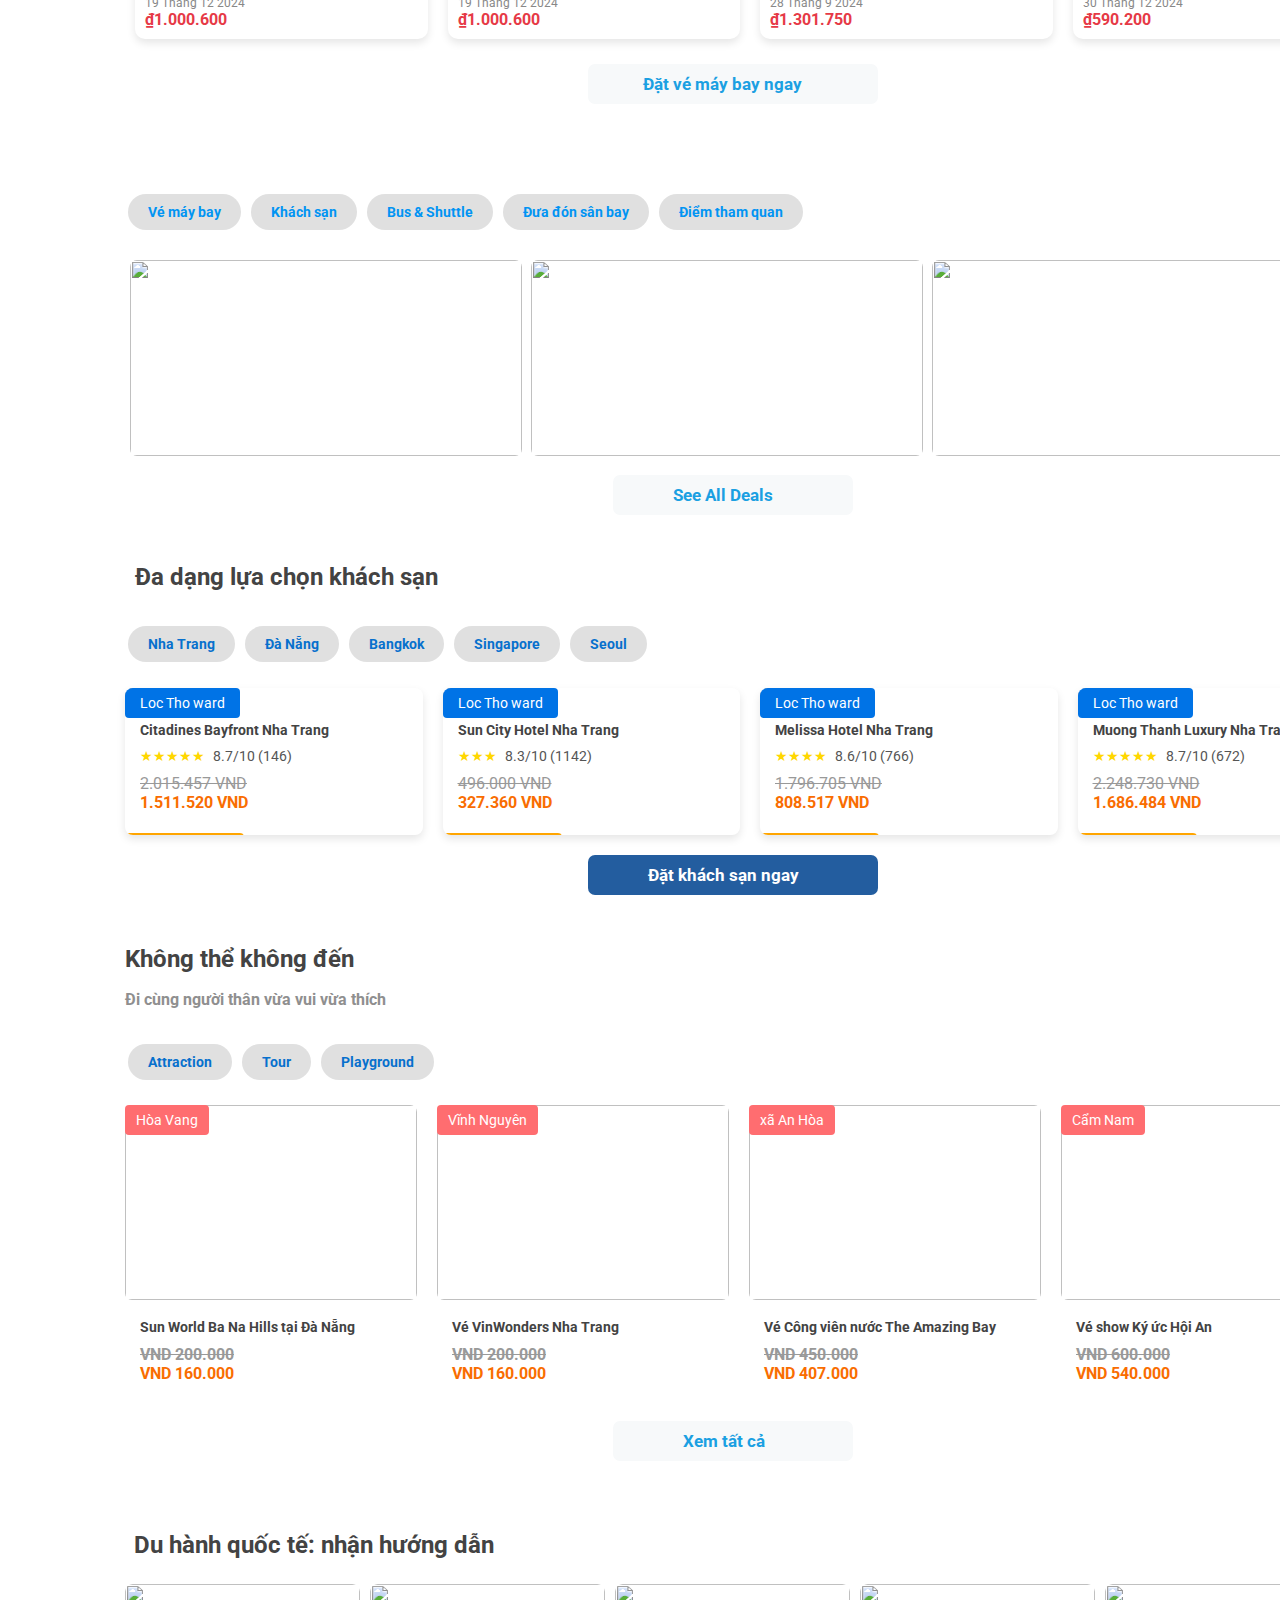
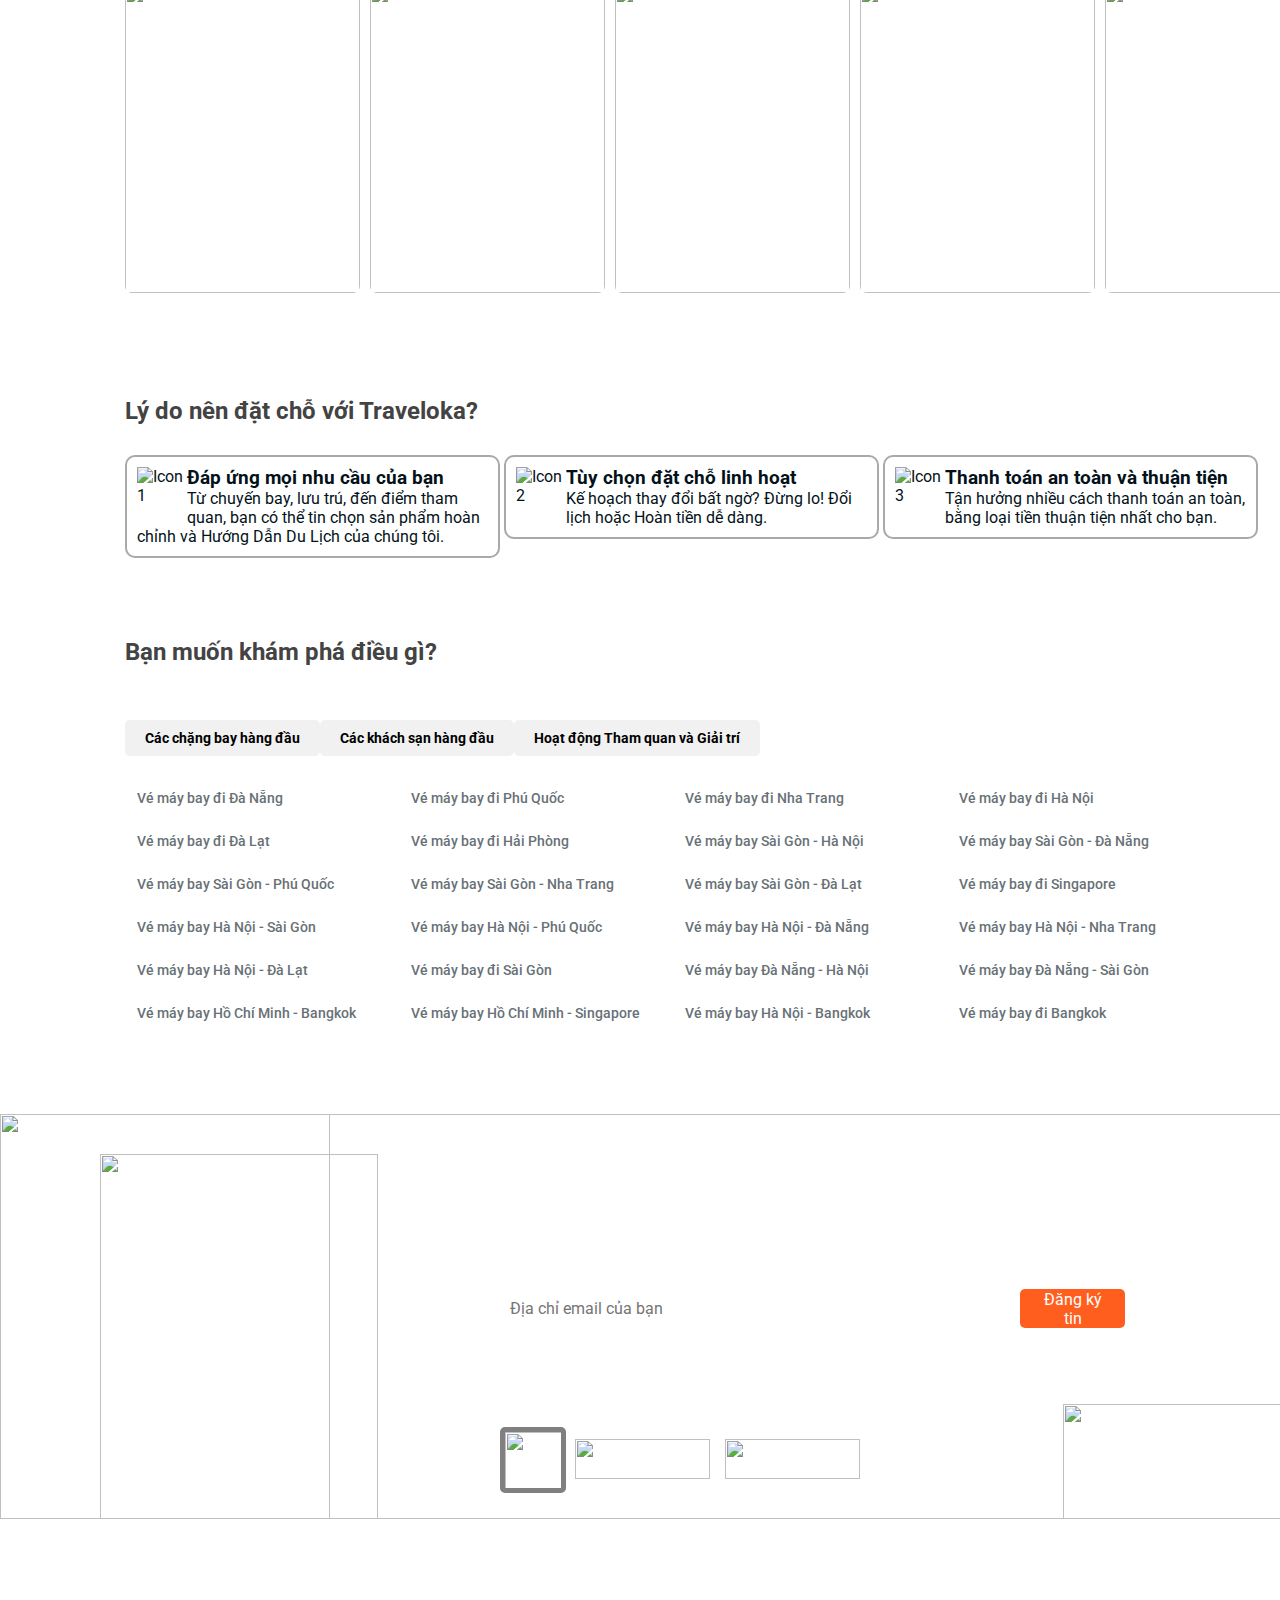
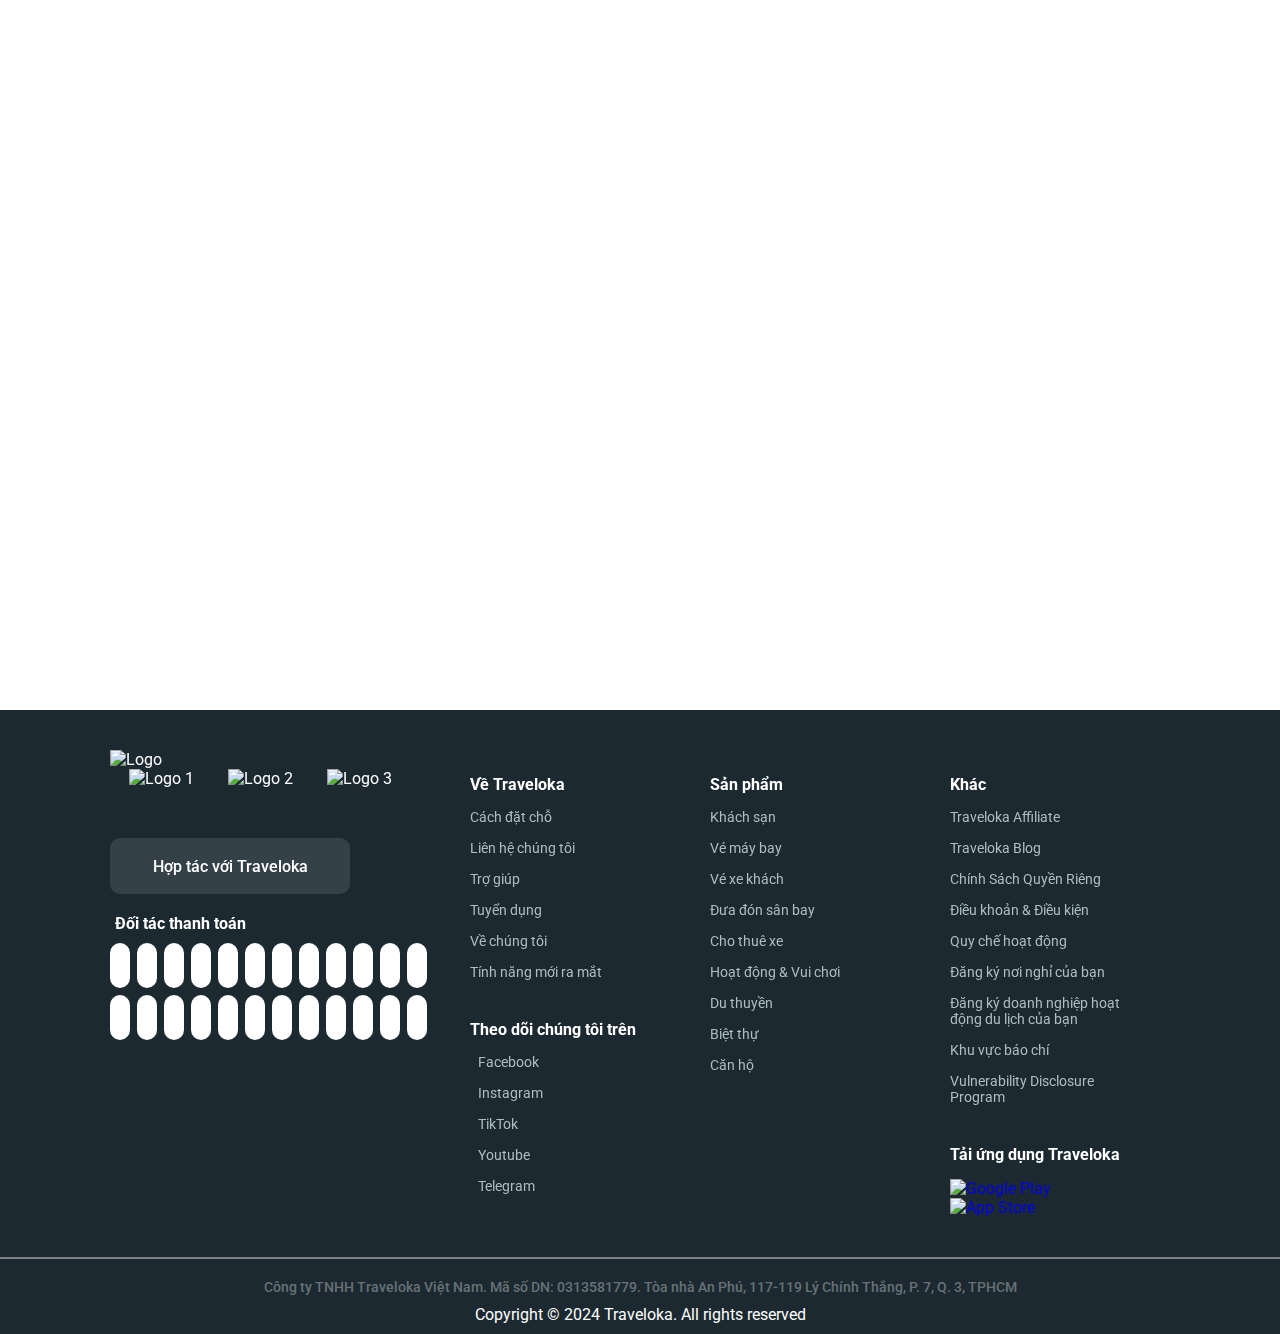
==== commit 158ea861: "Update index.html" ====
--- a/index.html
+++ b/index.html
@@ -63,7 +63,7 @@
                 <div class="option">
                     <nav>
                         <ul>
-                            <li><a href="#">Khách sạn</a></li>
+                            <li><a href="1.html">Khách sạn</a></li>
                             <li><a href="#">Vé máy bay</a></li>
                             <li><a href="#">Vé xe khách</a></li>
                             <li><a href="#">Đưa đón sân bay</a></li>
@@ -99,6 +99,7 @@
                         <li><a href="#"><i class="fas fa-ellipsis-h"></i> Khác</a></li>
                     </ul>
                     </nav>
+                    
                 </div>
                     <div class="searchbox">
                         <input type="text" placeholder="Bạn có ý tưởng gì cho chuyến đi tiếp theo không?" id="searchInput">
@@ -616,7 +617,7 @@
                 </div>
                 <div class="footer-bottom">
                     <p>Công ty TNHH Traveloka Việt Nam. Mã số DN: 0313581779. Tòa nhà An Phú, 117-119 Lý Chính Thắng, P. 7, Q. 3, TPHCM</p>
-                    <p>Copyright &copy; 2024 Traveloka. All rights reserved</p>
+                    <span>Copyright &copy; 2024 Traveloka. All rights reserved</span>
                 </div>
             </footer>
     <script src="script.js"></script>
--- a/styles.css
+++ b/styles.css
@@ -88,7 +88,7 @@
 }
 
 header .login-btn {
-    border: 2px solid black;
+    border: 2px solid rgba(255, 255, 255, 1.00);
     margin: 0 15px;
 }
 
@@ -156,7 +156,7 @@
     transform: scale(1, 0);
     transform-origin: top;
     transition-duration: 0.5s;
-    z-index: 3; 
+    z-index: 101; 
     display: flex;
     flex-direction: column;
 }
@@ -199,7 +199,7 @@
     transform: scale(1, 0);
     transform-origin: top;
     transition-duration: 0.5s;
-    z-index: 3;
+    z-index: 101;
 }
 
 .currency-submenu table {
@@ -216,11 +216,11 @@
     border-left: 1px solid #ddd;
 }
 
-.currency-submenu a {
+.currency-submenu tr td a {
     display: flex;
     align-items: center;
     padding: 5px 0;
-    color: black; 
+    color: black; /* Ensure text is black */
 }
 
 .currency-submenu img {
@@ -236,8 +236,6 @@
 .currency-menu.active .currency-submenu {
     transform: scale(1, 1);
 }
-
-
 
 header .title {
     text-align: center;
@@ -322,6 +320,8 @@
     border-radius: 10px 0 0 10px;
     outline: none;
     font-size: 16px;
+    border: 4px solid gray;
+    border-right: none;
 }
 
 #searchButton {
@@ -332,6 +332,9 @@
     border-radius: 0 10px 10px 0;
     cursor: pointer;
     font-size: 16px;
+    border: 4px solid gray;
+    border-left: none;
+
 }
 
 .categories {
@@ -426,7 +429,7 @@
     border-radius: 10px;
 }
 .smallmain1{
-    margin: 20px;
+    width: 100%;
 }
 .smallmain1 img{
     border-radius: 10px;
@@ -643,7 +646,7 @@
 .location {
     background-color: #0073e6;
     color: white;
-    padding: 5px 10px;
+    padding: 7px 15px;
     position: absolute;
     border-radius: 4px;
     font-size: 14px;
@@ -748,7 +751,7 @@
 .location1 {
     background-color: rgba(255, 109, 112, 1.00);
     color: white;
-    padding: 5px 10px;
+    padding: 7px 11px;
     position: absolute;
     border-radius: 4px;
     font-size: 14px;
@@ -757,7 +760,7 @@
     width: 292px;
     height: 195px;
     object-fit: cover;
-    border-radius: 7px;
+    border-radius: 7px; 
 }
 .palace .old-price {
     text-decoration: line-through;
@@ -906,6 +909,7 @@
     transform: translateX(-10%);
     margin-top: 80px;
     height: 404px;
+    width: 100%;
 }
 .always .back1 img{
     width: 1476px;
@@ -963,7 +967,7 @@
     border-radius: 10px 0 0 10px;
     outline: none;
     font-size: 16px;
-    border-radius: 10px;
+    border-radius: 5px;
 }
 
 .have p{
@@ -1031,6 +1035,10 @@
     margin-top: 16px;
     margin-bottom: 20px;
 }
+.coor a{
+    text-decoration: none;
+    color: rgba(255, 255, 255, 1.00);
+}
 .coor span{
     font-size: 16px;
     font-weight: 500;
@@ -1047,6 +1055,7 @@
     display: flex;
     flex-direction: column;
     align-items: flex-start; 
+    z-index: 2;
 }
 
 
@@ -1111,29 +1120,33 @@
 .footer-section h3{
     margin-bottom: 15px;
     margin-top: 25px;
+    font-size: 16px;
     
 }
 .footer-section ul {
     list-style-type: none;
     padding: 0;
-    
+    text-align: left;
+    color: rgb(104, 113, 118);
 }
 
 .footer-section ul li {
-    margin-bottom: 20px;  
-    margin-right: 150px; 
+    margin-bottom: 15px;  
+    margin-right: 50px; 
     margin-left: 0;
     padding-left: 0;
+    font-size: 14px;
 }
 
 .footer-section ul li a {
-    color: rgba(255, 255, 255, 1.00);
     text-decoration: none;
     font-size: 14px;
+    color: rgb(173, 189, 196);
 }
 
 .footer-section ul li a:hover {
     text-decoration: underline;
+    color: rgba(255, 255, 255, 1.00);
 }
 
 .footer-bottom {
@@ -1146,8 +1159,6 @@
     margin: 10px 0;
     font-size: 15px;
     font-size: 14px;
-    color: rgba(255,255,255,1.00);
+    color: rgb(104, 113, 118);
     font-weight: 500;
 }
-
-
